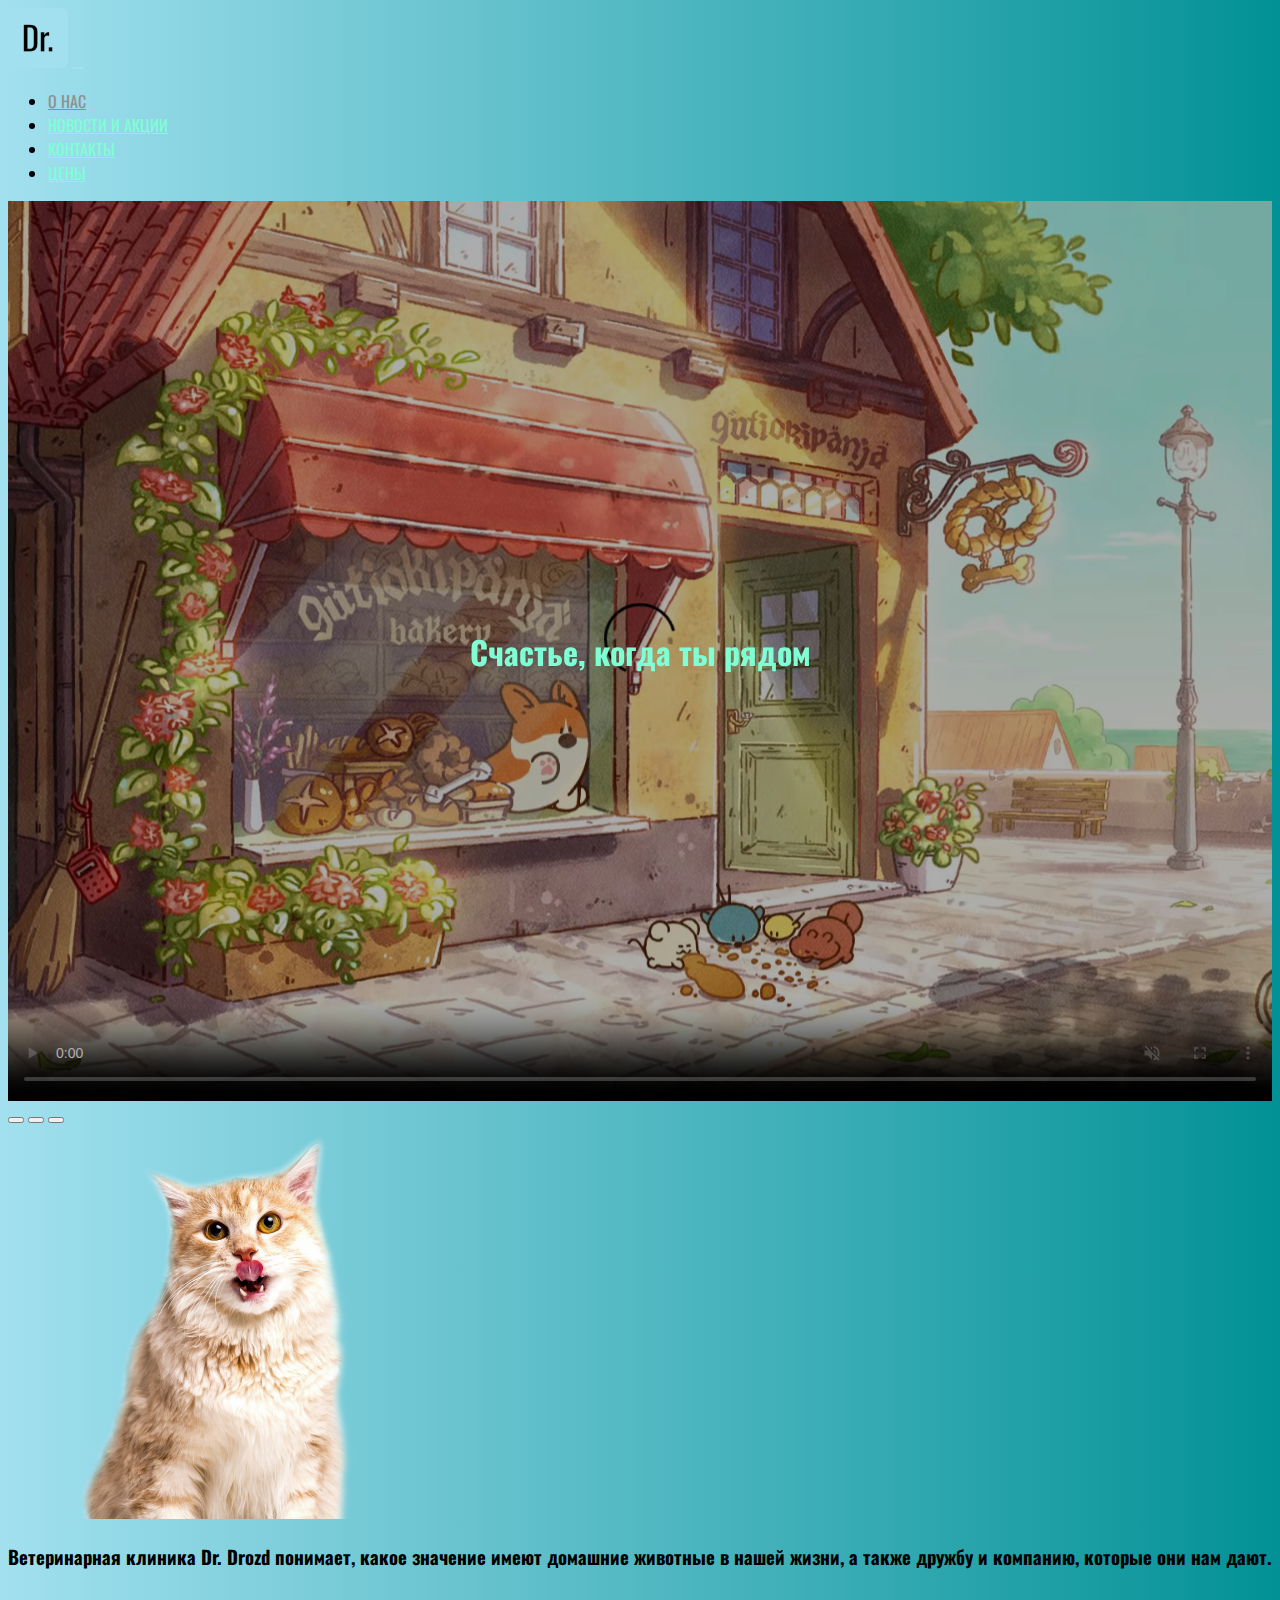
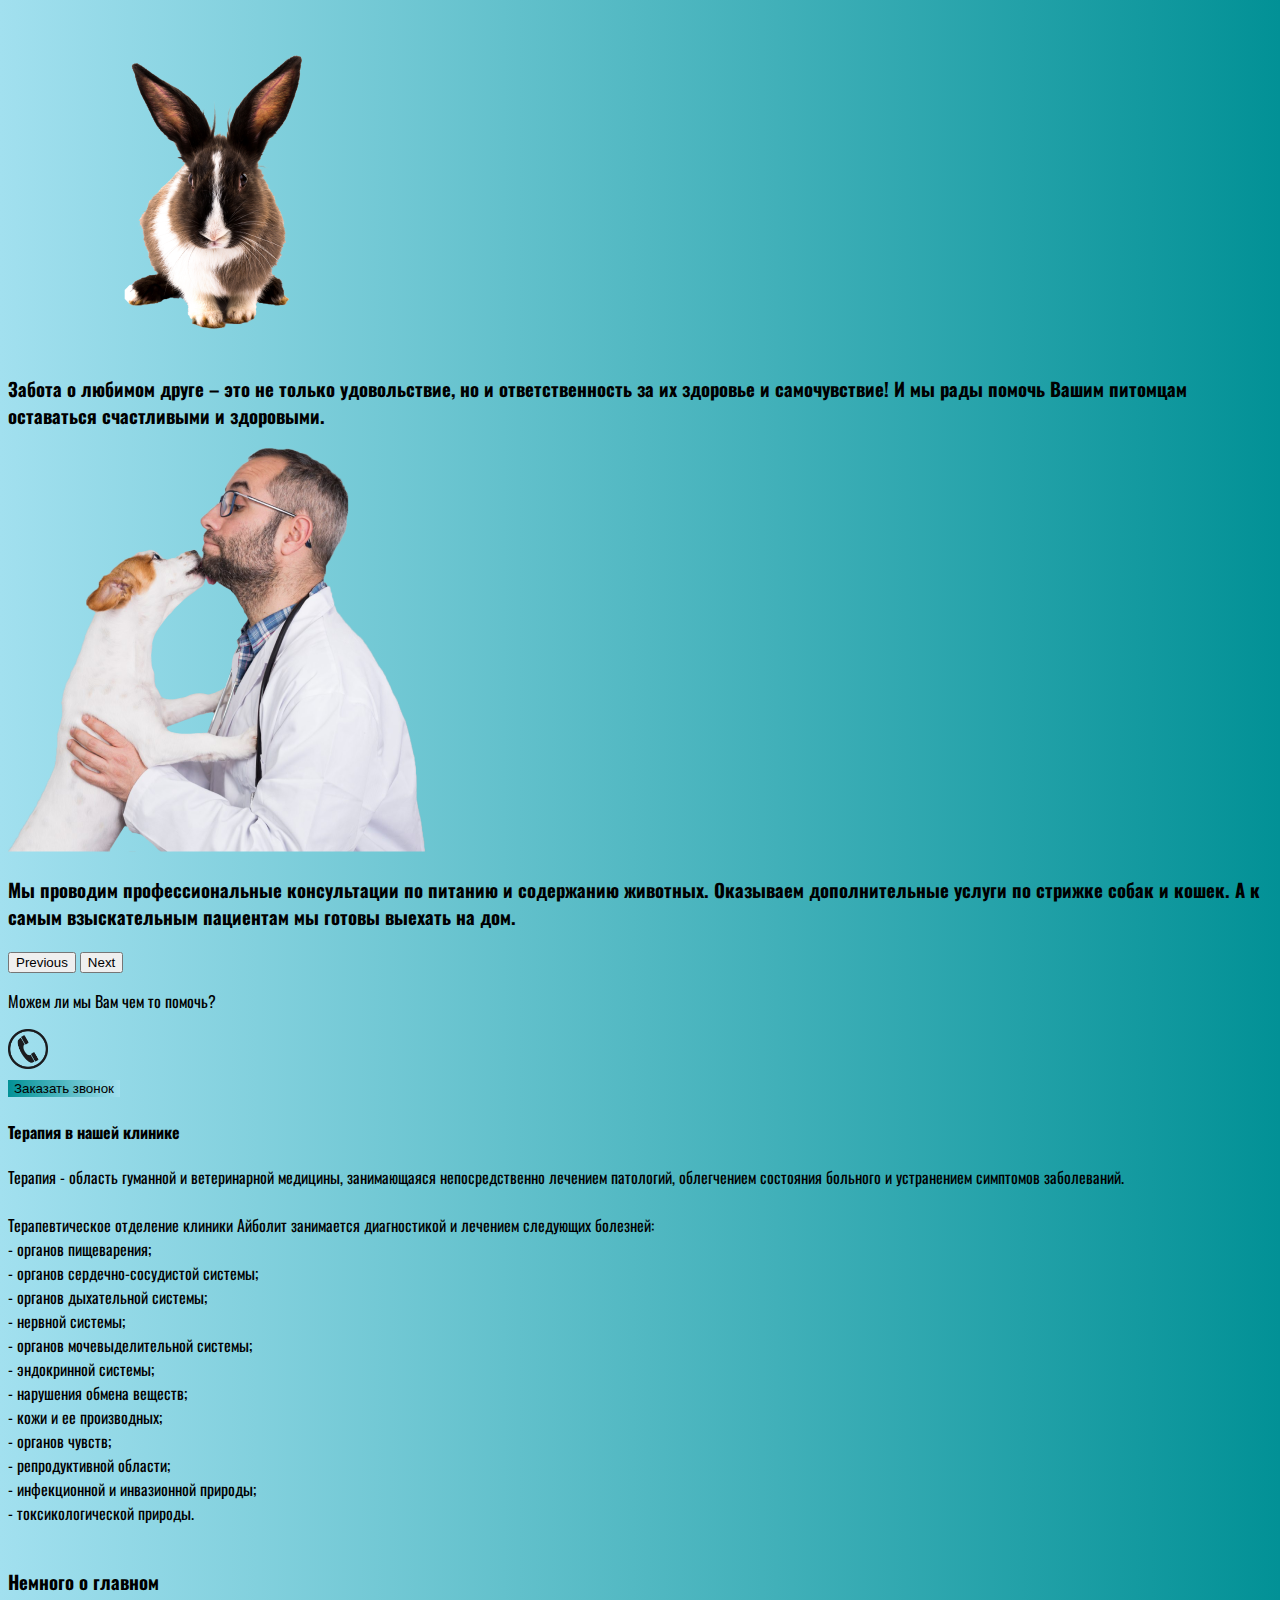
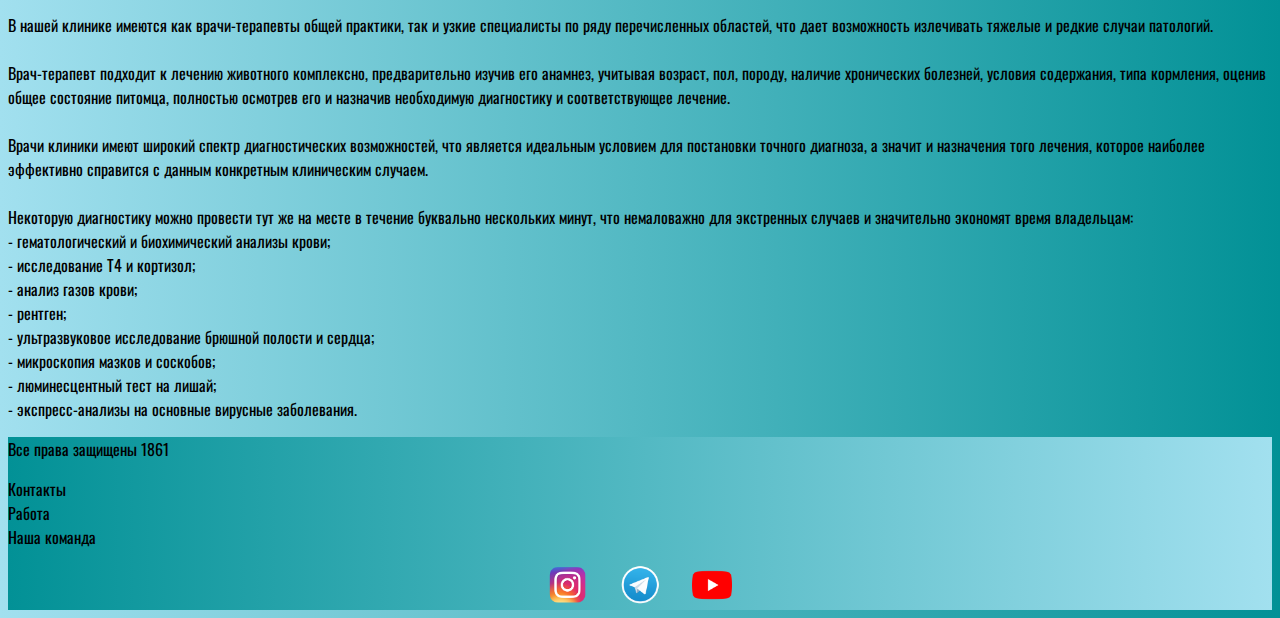
==== education/vetClinic/source/index.html @ c504ba4c "081120232132" ====
<!DOCTYPE html>
<html lang="en">

<head>
    <meta charset="UTF-8">
    <meta name="viewport" content="width=device-width, initial-scale=1.0">
    <link rel="apple-touch-icon" sizes="180x180" href="files/favicon_io/apple-touch-icon.png">
    <link rel="icon" type="image/png" sizes="32x32" href="files/favicon_io/apple-touch-icon.png">
    <link rel="icon" type="image/png" sizes="16x16" href="files/favicon_io/apple-touch-icon.png">
    <link rel="manifest" href="files/favicon_io/apple-touch-icon.png">
    <title>Dr. Drozd</title>
    <link href="https://cdn.jsdelivr.net/npm/bootstrap@5.2.3/dist/css/bootstrap.min.css" rel="stylesheet"
        integrity="sha384-rbsA2VBKQhggwzxH7pPCaAqO46MgnOM80zW1RWuH61DGLwZJEdK2Kadq2F9CUG65" crossorigin="anonymous">
    <link rel="stylesheet" href="styles/mycss.css">
    <link rel="stylesheet" href="styles/bgvideo.css">
</head>

<body>
    <header>
        <nav class="navbar navbar-expand-lg bg-dark">
            <div class="container-fluid">
                <a class="navbar-brand" href="index.html"><img src="images/android-chrome-192x192.png"
                        alt="Логотип"></a>
                <button class="navbar-toggler" type="button" data-bs-toggle="collapse" data-bs-target="#navbarNav"
                    aria-controls="navbarNav" aria-expanded="false" aria-label="Toggle navigation">
                    <span class="navbar-toggler-icon"></span>
                </button>
                <div class="collapse navbar-collapse" id="navbarNav">
                    <ul class="navbar-nav">
                        <li class="nav-item">
                            <a class="nav-link active" aria-current="page" href="index.html">О НАС</a>
                        </li>
                        <li class="nav-item">
                            <a class="nav-link" href="newsAndPromotions.html">НОВОСТИ И АКЦИИ</a>
                        </li>
                        <li class="nav-item">
                            <a class="nav-link" href="contacts.html">КОНТАКТЫ</a>
                        </li>
                        <li class="nav-item">
                            <a class="nav-link" href="pricing.html">ЦЕНЫ</a>
                        </li>
                    </ul>
                </div>
            </div>
        </nav>
    </header>

    <section>
        <div class="bgvideo">
            <video src="files/_Doggie Corgi_ by Studio Goindol (Relaxation_ASMR_Animation) - Preview.mp4"
                type="video/mp4" autoplay muted controls poster="images/EnOnhlSWEAEeYB3.jpg"></video>
            <div class="effect"></div>
            <div class="video-text">
                <h1>
                    Счастье, когда ты рядом
                </h1>
            </div>
        </div>
        <div class="container-fluid">
            <div class="row">
                <div class="col-lg-9 col-md-12">
                    <div class="row">

                        <div id="carouselExampleIndicators" class="carousel slide" data-bs-ride="true">
                            <div class="carousel-indicators">
                                <button type="button" data-bs-target="#carouselExampleIndicators" data-bs-slide-to="0"
                                    class="active" aria-current="true" aria-label="Slide 1"></button>
                                <button type="button" data-bs-target="#carouselExampleIndicators" data-bs-slide-to="1"
                                    aria-label="Slide 2"></button>
                                <button type="button" data-bs-target="#carouselExampleIndicators" data-bs-slide-to="2"
                                    aria-label="Slide 3"></button>
                            </div>
                            <div class="carousel-inner">
                                <div class="carousel-item active">
                                    <div class="d-block w-100">
                                        <div class="row">
                                            <div class="col-lg-6 col-md-6">
                                                <img src="images/cat.png" class="w-100" alt="cat">
                                            </div>
                                            <div class="col-lg-6 col-md-6 slide-text">
                                                <h3>
                                                    Ветеринарная клиника Dr. Drozd понимает, какое значение имеют
                                                    домашние животные в нашей жизни, а также дружбу и компанию, которые
                                                    они нам дают.
                                                </h3>
                                            </div>
                                        </div>
                                    </div>
                                </div>
                                <div class="carousel-item">
                                    <div class="d-block w-100">
                                        <div class="row">
                                            <div class="col-lg-6 col-md-6">
                                                <img src="images/rabbit.png" class="w-100" alt="dogAndCat">
                                            </div>
                                            <div class="col-lg-6 col-md-6 slide-text">
                                                <h3>
                                                    Забота о любимом друге – это не только удовольствие, но и
                                                    ответственность за их здоровье и самочувствие!
                                                    И мы рады помочь Вашим питомцам оставаться счастливыми и здоровыми.
                                                </h3>
                                            </div>
                                        </div>
                                    </div>
                                </div>
                                <div class="carousel-item">
                                    <div class="d-block w-100">
                                        <div class="row">
                                            <div class="col-lg-6 col-md-6">
                                                <img src="images/dogAndDoctor.png" class="w-100" alt="dogAndDoctor">
                                            </div>
                                            <div class="col-lg-6 col-md-6 slide-text">
                                                <h3>
                                                    Мы проводим профессиональные консультации по питанию и содержанию
                                                    животных. Оказываем дополнительные услуги по стрижке собак и кошек.
                                                    А к самым взыскательным пациентам мы готовы выехать на дом.
                                                </h3>
                                            </div>
                                        </div>
                                    </div>
                                </div>
                            </div>
                            <button class="carousel-control-prev" type="button"
                                data-bs-target="#carouselExampleIndicators" data-bs-slide="prev">
                                <span class="carousel-control-prev-icon" aria-hidden="true"></span>
                                <span class="visually-hidden">Previous</span>
                            </button>
                            <button class="carousel-control-next" type="button"
                                data-bs-target="#carouselExampleIndicators" data-bs-slide="next">
                                <span class="carousel-control-next-icon" aria-hidden="true"></span>
                                <span class="visually-hidden">Next</span>
                            </button>
                        </div>

                        <div class="col-lg-12 col-md-12 text-center mt-4">
                            <p>
                                Можем ли мы Вам чем то помочь?
                            </p>
                        </div>
                        <div class="col-lg-12 col-md-12 text-center">
                            <img class="call-anim" style="width: 40px;" src="images/phone.png" alt="phone">
                        </div>
                        <div class="col-lg-12 col-md-12 text-center">
                            <button type="button" class="btn btn-primary btn-lg my-4">Заказать звонок</button>
                        </div>
                    </div>
                </div>
                <div class="col-lg-3 col-md-12">
                    <div class="row px-2">
                        <div class="col-lg-12 sidebar my-4">
                            <h4>Терапия в нашей клинике</h4>
                            <p>Терапия - область гуманной и ветеринарной медицины, занимающаяся непосредственно лечением
                                патологий, облегчением состояния больного и устранением симптомов заболеваний.<br><br>
                                Терапевтическое отделение клиники Айболит занимается диагностикой и лечением следующих
                                болезней:<br>
                                - органов пищеварения;<br>
                                - органов сердечно-сосудистой системы;<br>
                                - органов дыхательной системы;<br>
                                - нервной системы;<br>
                                - органов мочевыделительной системы;<br>
                                - эндокринной системы;<br>
                                - нарушения обмена веществ;<br>
                                - кожи и ее производных;<br>
                                - органов чувств;<br>
                                - репродуктивной области;<br>
                                - инфекционной и инвазионной природы;<br>
                                - токсикологической природы. <br><br>

                            <h3>Немного о главном</h3>
                            В нашей клинике имеются как врачи-терапевты общей практики, так и узкие специалисты по
                            ряду перечисленных областей, что дает возможность излечивать тяжелые и редкие случаи
                            патологий. <br><br>

                            Врач-терапевт подходит к лечению животного комплексно, предварительно изучив его
                            анамнез, учитывая возраст, пол, породу, наличие хронических болезней, условия
                            содержания, типа кормления, оценив общее состояние питомца, полностью осмотрев его и
                            назначив необходимую диагностику и соответствующее лечение.<br><br>

                            Врачи клиники имеют широкий спектр диагностических возможностей, что является идеальным
                            условием для постановки точного диагноза, а значит и назначения того лечения, которое
                            наиболее эффективно справится с данным конкретным клиническим случаем.<br><br>

                            Некоторую диагностику можно провести тут же на месте в течение буквально нескольких
                            минут, что немаловажно для экстренных случаев и значительно экономят время владельцам:<br>
                            - гематологический и биохимический анализы крови;<br>
                            - исследование Т4 и кортизол;<br>
                            - анализ газов крови;<br>
                            - рентген;<br>
                            - ультразвуковое исследование брюшной полости и сердца;<br>
                            - микроскопия мазков и соскобов;<br>
                            - люминесцентный тест на лишай;<br>
                            - экспресс-анализы на основные вирусные заболевания.
                            </p>
                        </div>
                    </div>
                </div>
            </div>
        </div>

    </section>

    <footer class="mt-4">
        <div class="conteiner-fluid">
            <div class="row m-0">
                <div class="col-lg-4 col-md-12 footer-text text-center mt-2">
                    <a href="#">
                        <p>Все права защищены 1861</p>
                    </a>
                </div>
                <div class="col-lg-4 col-md-12 footer-text text-center mt-2">
                    <p><a href="#">Контакты</a><br><a href="#">Работа</a><br><a href="#">Наша команда</a></p>
                </div>
                <div class="col-lg-4 col-md-12 media-links mb-2">
                    <a href="#"><img style="width: 40px; margin-inline: 1em;" src="images/instagram.png"
                            alt="instagram"></a>
                    <a href="#"><img style="width: 40px; margin-inline: 1em;" src="images/telegram.png"
                            alt="telegram-icon-logo"></a>
                    <a href="#"><img style="width: 40px; margin-inline: 1em;" src="images/youtube.png"
                            alt="youtube-logo-icon"></a>
                </div>
            </div>
        </div>
    </footer>

    <script src="https://cdn.jsdelivr.net/npm/bootstrap@5.2.3/dist/js/bootstrap.bundle.min.js"
        integrity="sha384-kenU1KFdBIe4zVF0s0G1M5b4hcpxyD9F7jL+jjXkk+Q2h455rYXK/7HAuoJl+0I4"
        crossorigin="anonymous"></script>
</body>

</html>
---- education/vetClinic/source/styles/mycss.css ----
@import url('https://fonts.googleapis.com/css?family=Oswald&display=swap');

body {
    font-family: Oswald, serif;
    background: linear-gradient(90deg, #a2e0ef 0%, #029196 100%);
}

.nav-link {
    color: aquamarine;
}

.navbar-nav .nav-link.active {
    color: rgb(142, 143, 142);
}

.navbar-brand img {
    width: 60px;
}

.navbar-toggler {
    background-color: #a2e0ef;
    border: none;
}

.sidebar {
    color: black;
}

.card {
    background: linear-gradient(270deg, #a2e0ef 0%, #029196 100%);
}

.card a {
    text-decoration: none;
    color: black;
}

.slide-text,
.footer-text {
    color: black;
    margin: auto auto;
}

footer,
.btn-primary {
    background: linear-gradient(270deg, #a2e0ef 0%, #029196 100%);
    border: none;
    color: black;
}

footer a {
    text-decoration: none;
    color: black;
}

.media-links {
    display: flex;
    justify-content: center;
    align-items: center;
}

.call-anim {
    animation: myAnim 2s ease 0s infinite normal forwards;
}

@keyframes myAnim {

    0%,
    100% {
        transform: translateX(0%);
        transform-origin: 50% 50%;
    }

    15% {
        transform: translateX(-30px) rotate(-6deg);
    }

    30% {
        transform: translateX(15px) rotate(6deg);
    }

    45% {
        transform: translateX(-15px) rotate(-3.6deg);
    }

    60% {
        transform: translateX(9px) rotate(2.4deg);
    }

    75% {
        transform: translateX(-6px) rotate(-1.2deg);
    }
}

@media (max-width: 1024px) {
    .carousel-indicators {
        display: none;
    }
}
---- education/vetClinic/source/styles/bgvideo.css ----
.bgvideo {
    height: 100vh;
    width: 100%;
    position: relative;
    display: flex;
    justify-content: center;
    align-items: center;
}

.bgvideo video {
    height: 100vh;
    width: 100%;
    position: absolute;
    top: 0;
    left: 0;
    object-fit: cover;
    z-index: 1;
}

.effect {
    height: 100vh;
    width: 100%;
    position: absolute;
    top: 0;
    left: 0;
    object-fit: cover;
    z-index: 2;
    background-color: rgb(0, 0, 0, 0.322);
}

.video-text {
    color: aquamarine;
    z-index: 2;
}
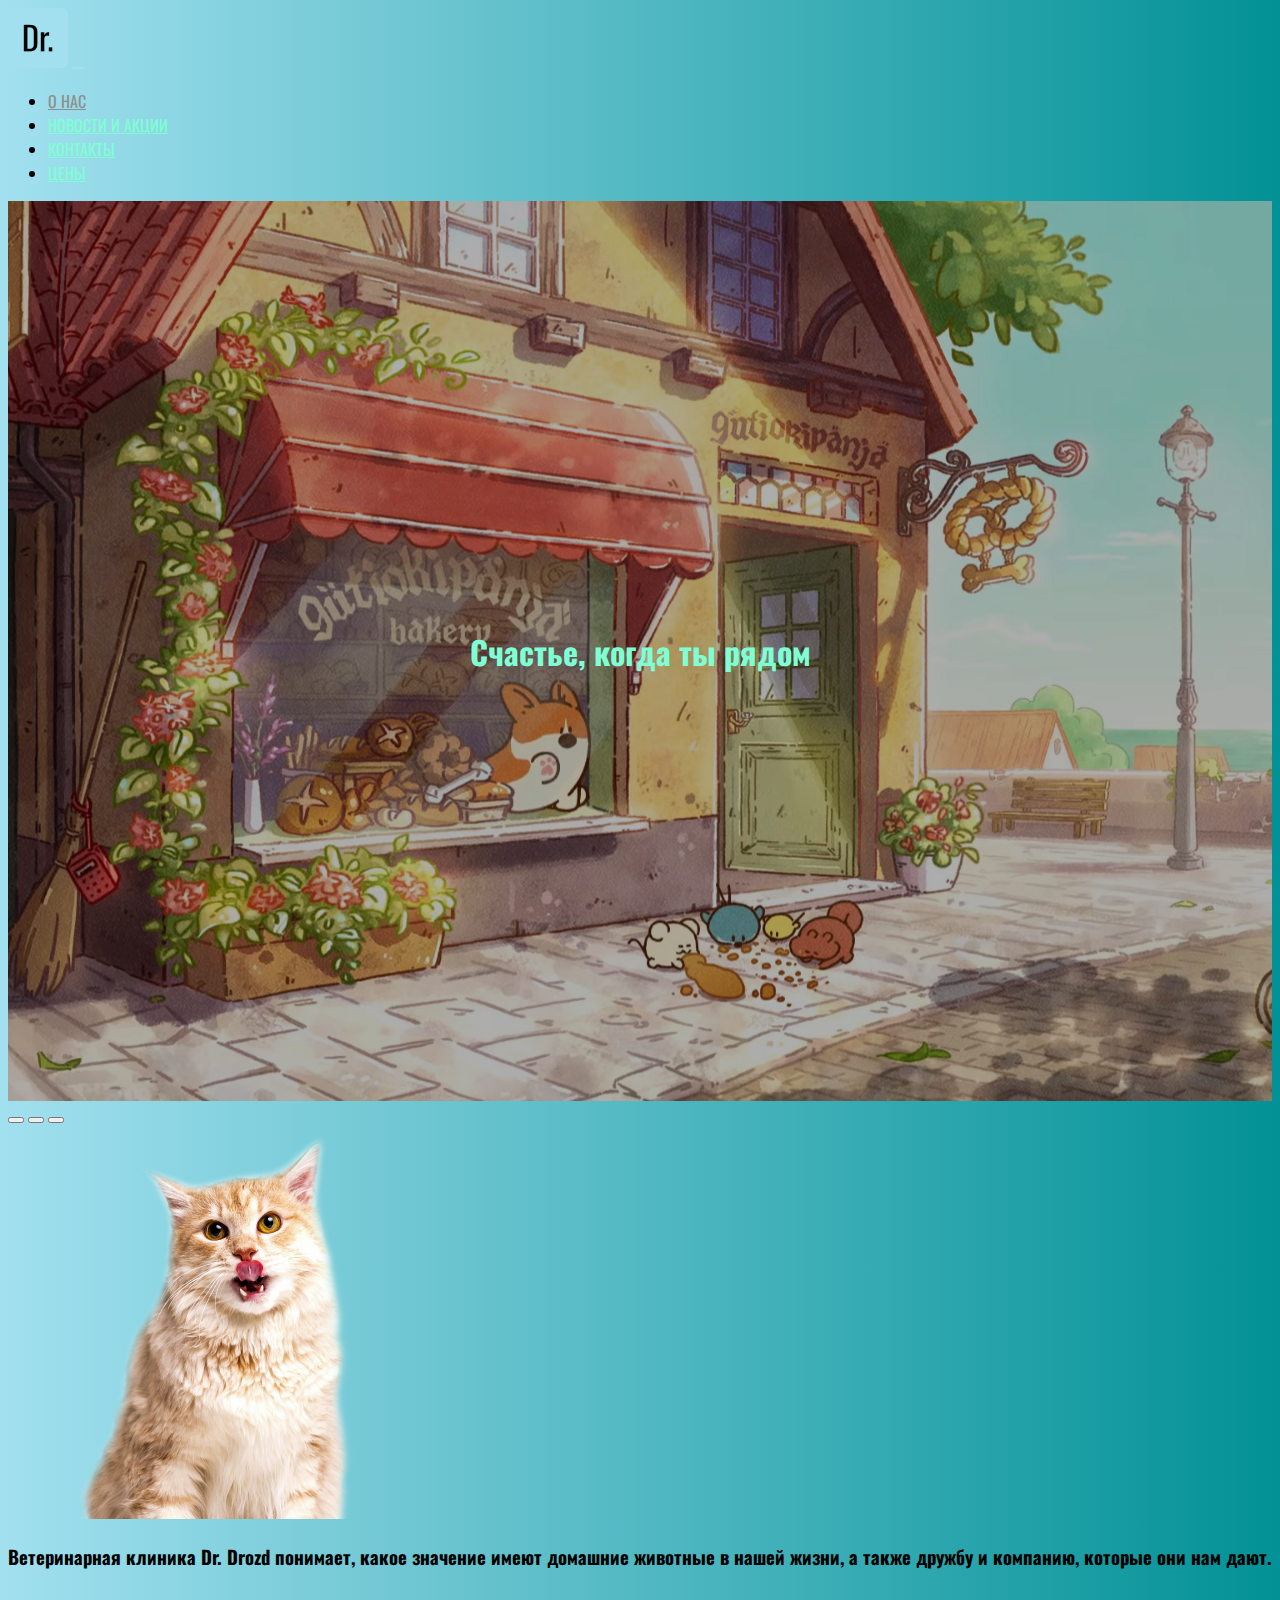
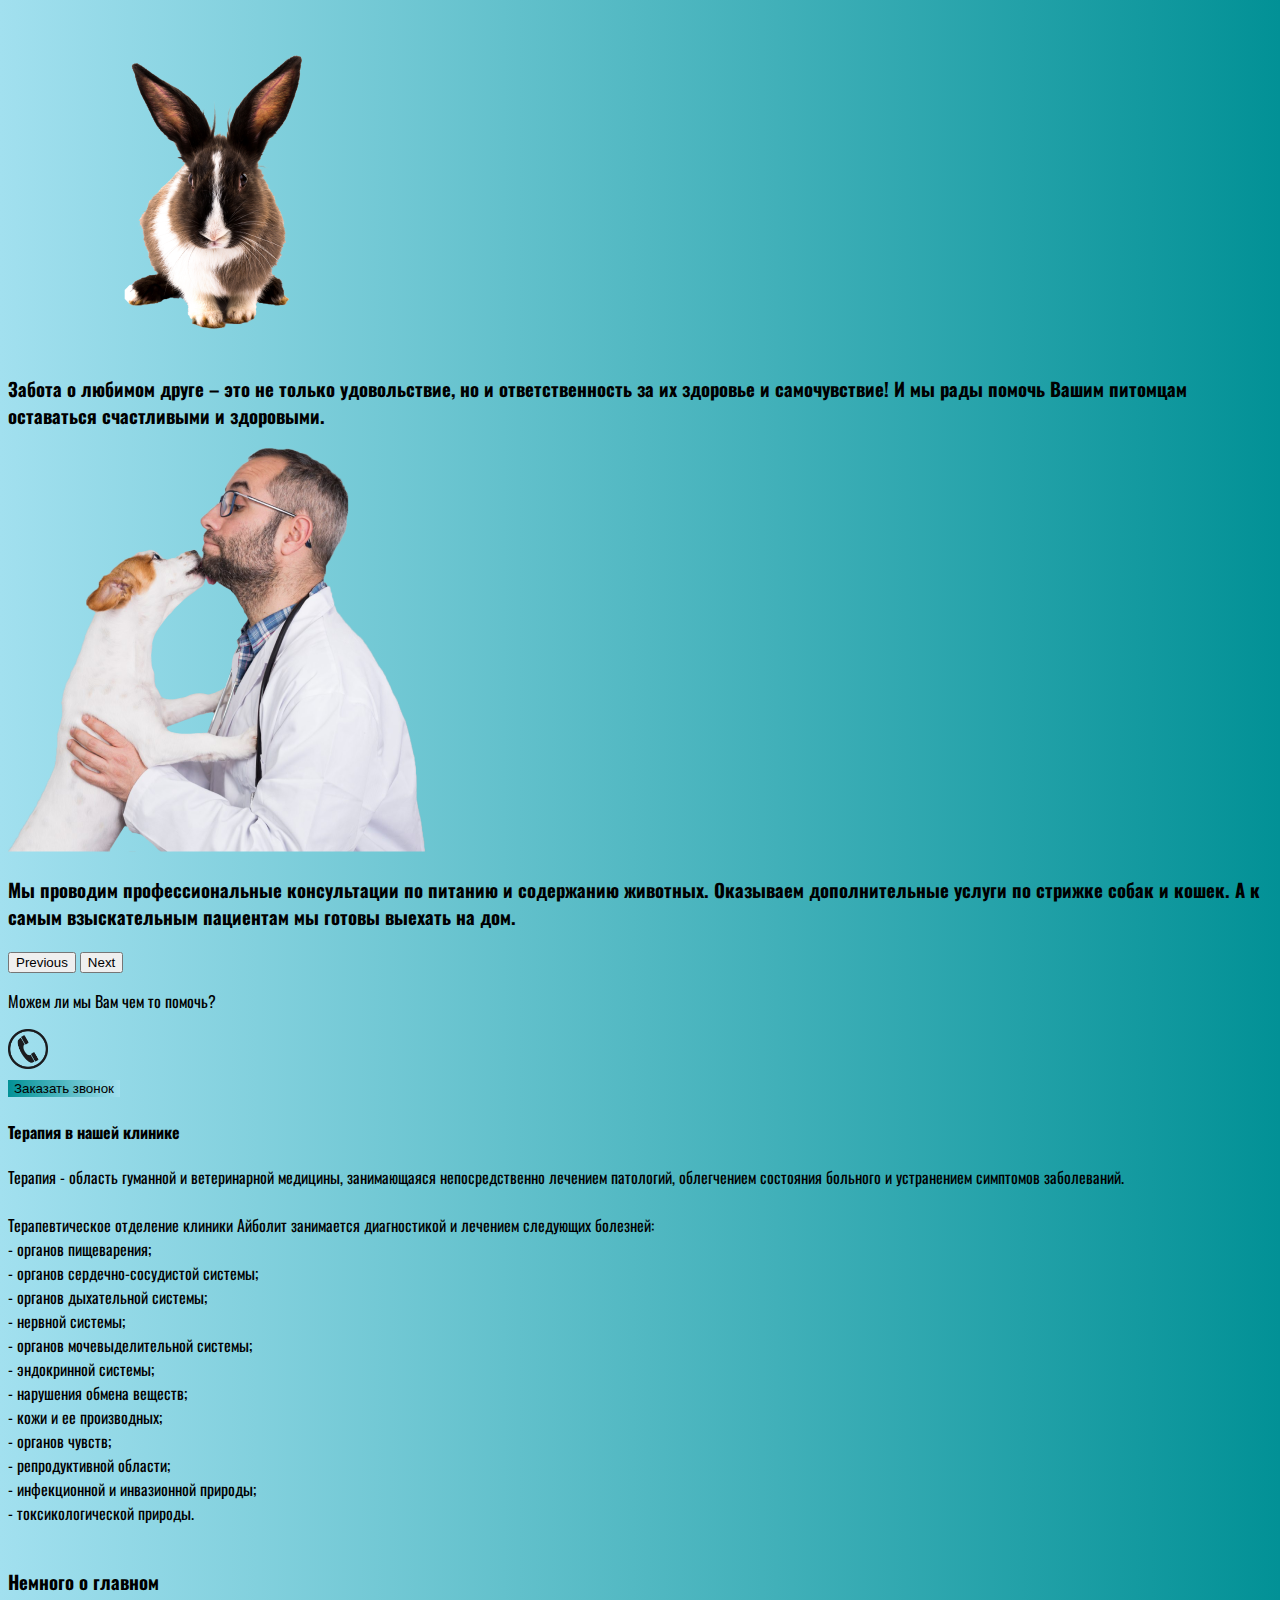
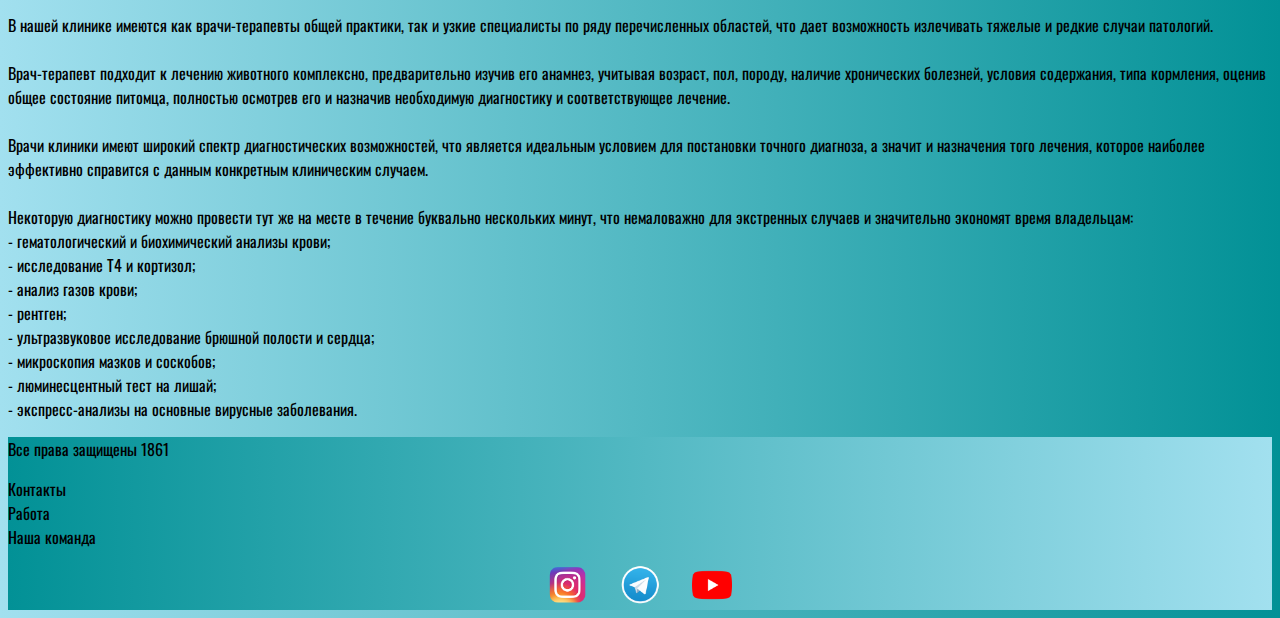
==== commit 0358f834: "2203" ====
--- a/education/vetClinic/source/index.html
+++ b/education/vetClinic/source/index.html
@@ -47,8 +47,9 @@
 
     <section>
         <div class="bgvideo">
-            <video src="files/_Doggie Corgi_ by Studio Goindol (Relaxation_ASMR_Animation) - Preview.mp4"
-                type="video/mp4" autoplay muted controls poster="images/EnOnhlSWEAEeYB3.jpg"></video>
+            <video type="video/mp4" autoplay loop muted poster="images/EnOnhlSWEAEeYB3.jpg">
+                <source src="files/_Doggie Corgi_ by Studio Goindol (Relaxation_ASMR_Animation) - Preview.mp4">
+            </video>
             <div class="effect"></div>
             <div class="video-text">
                 <h1>
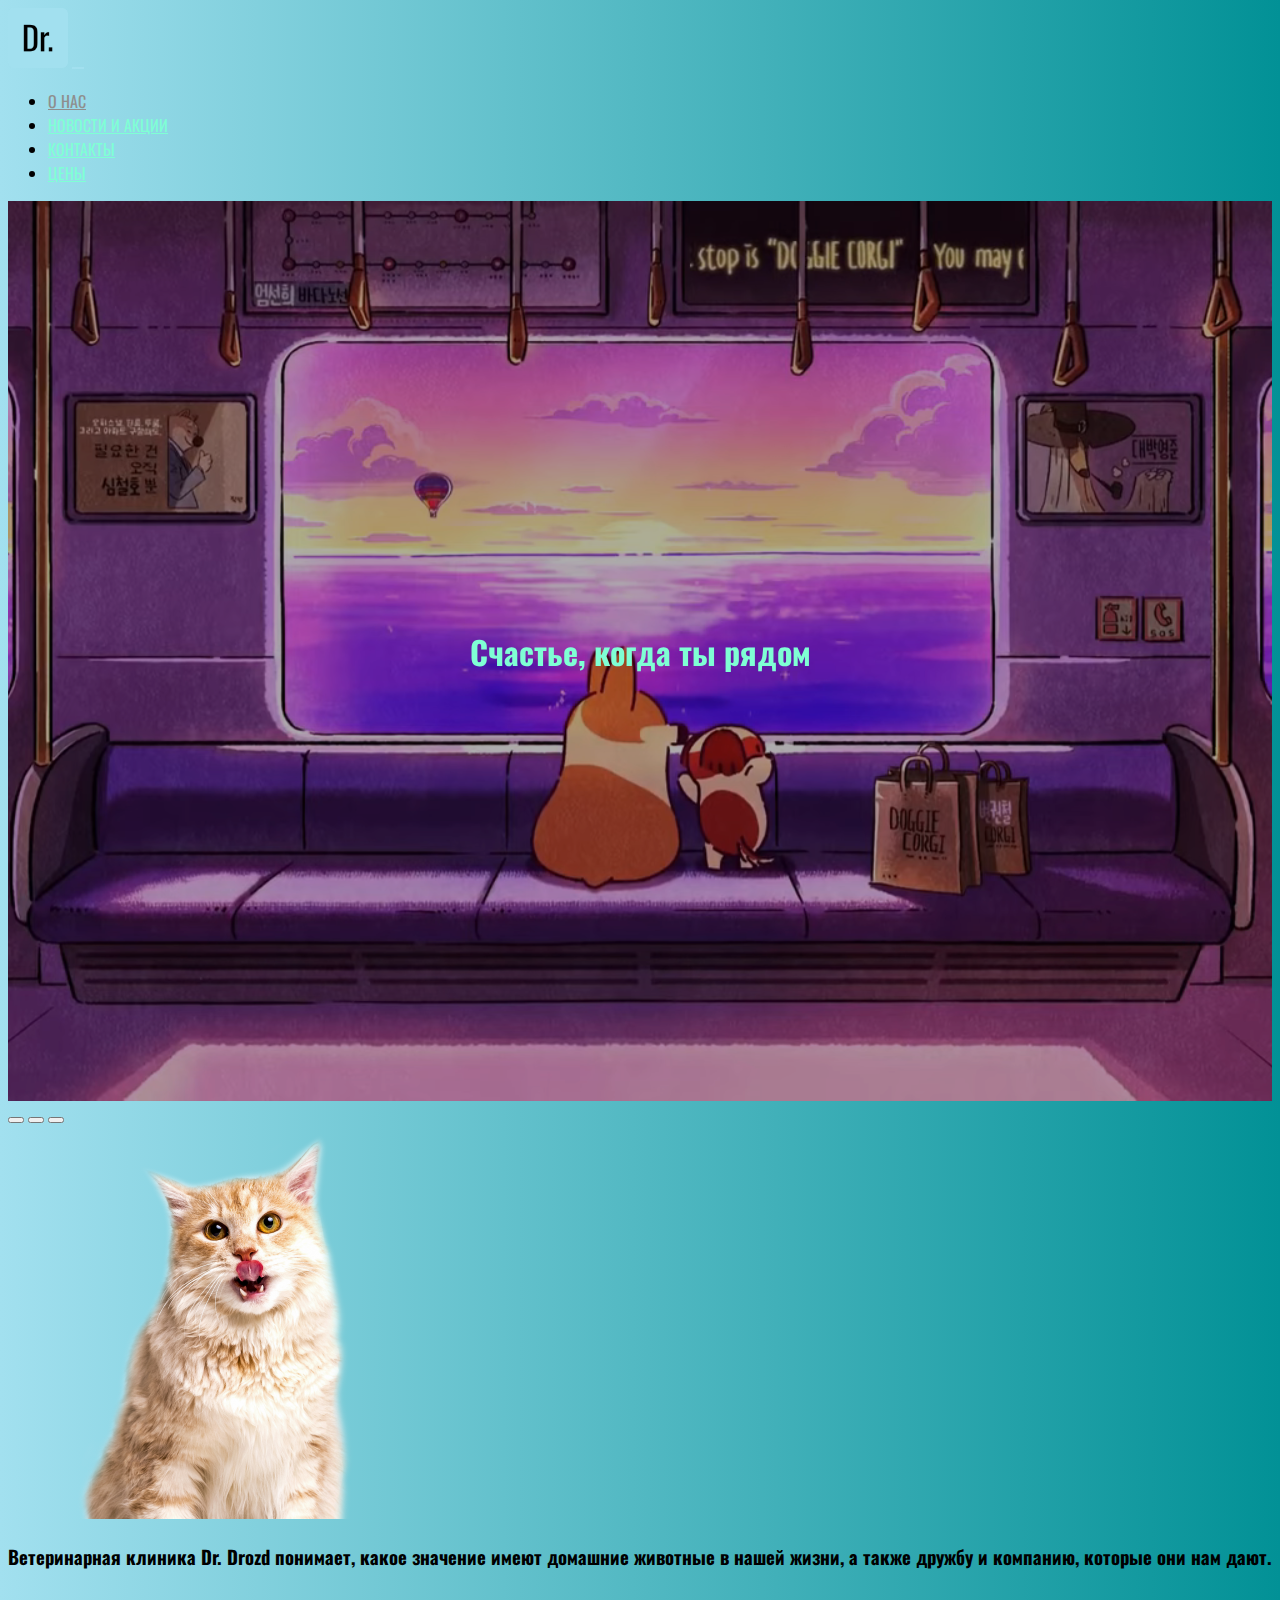
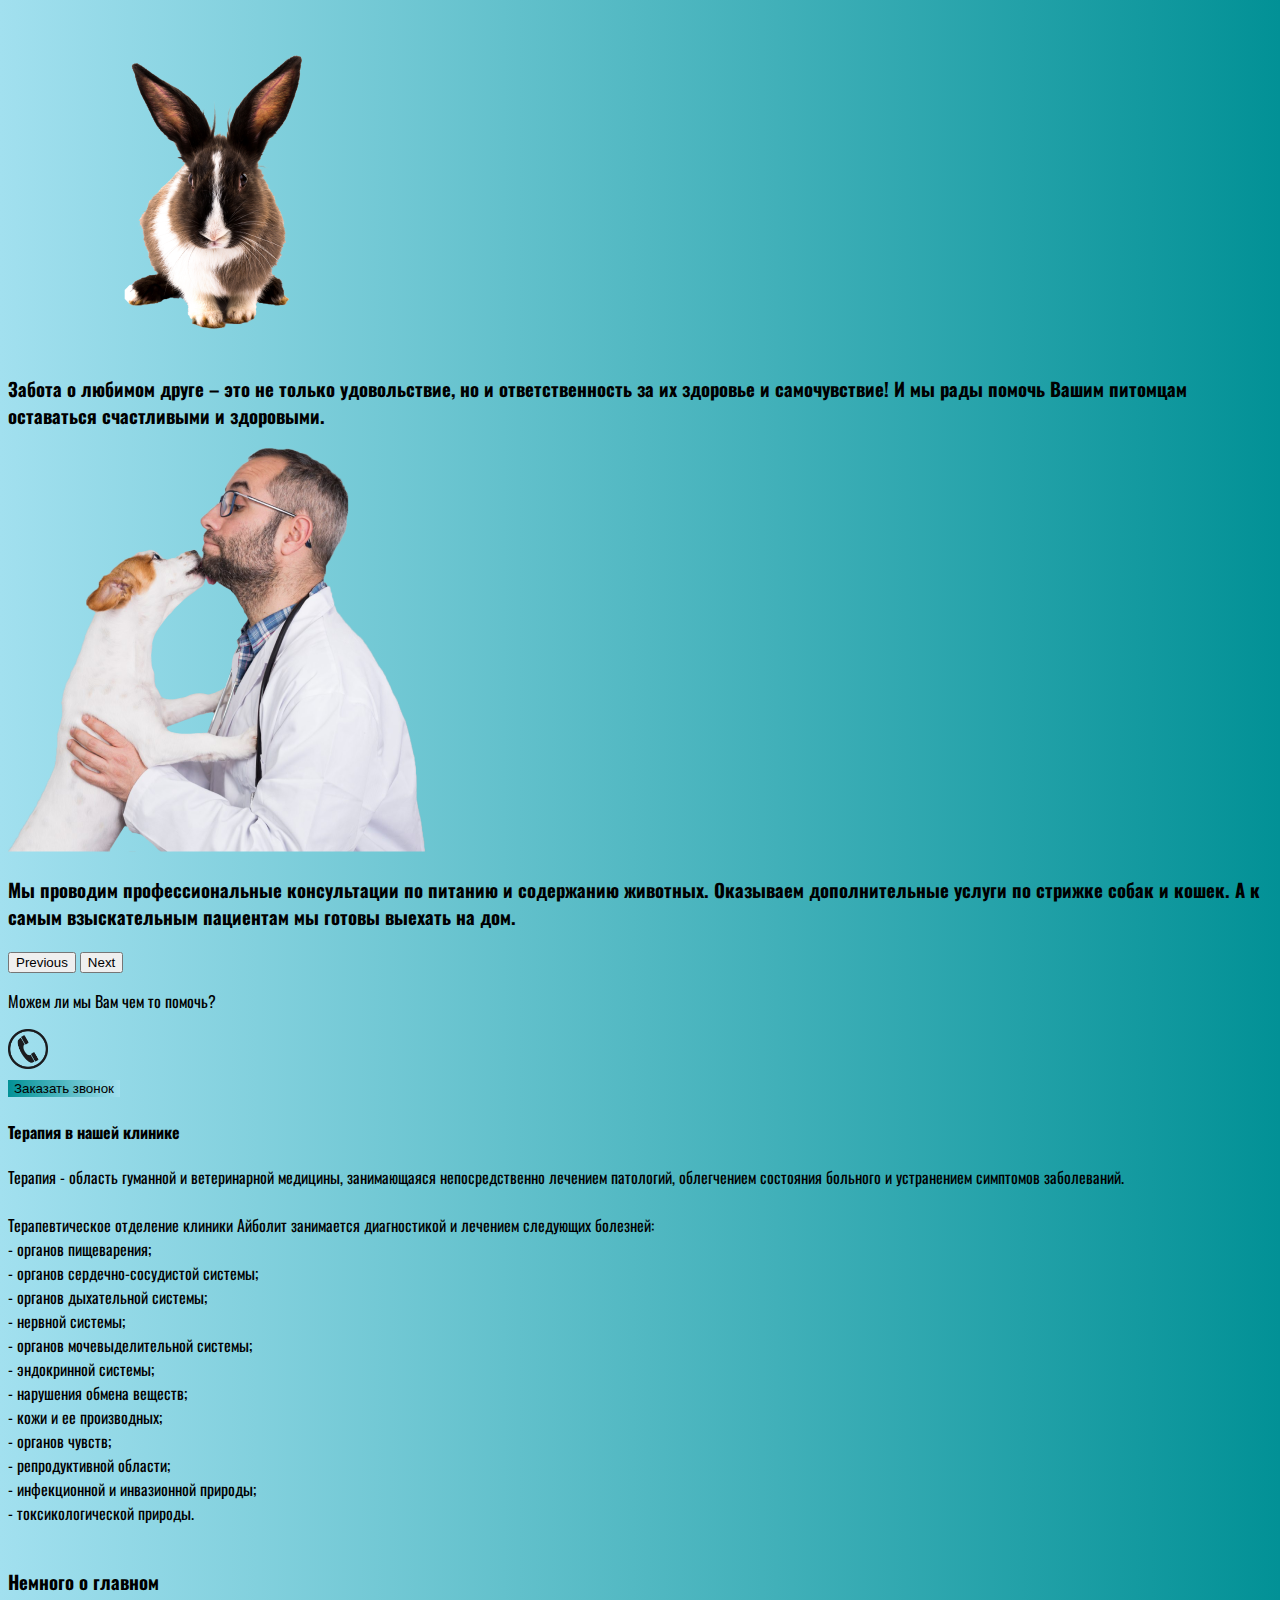
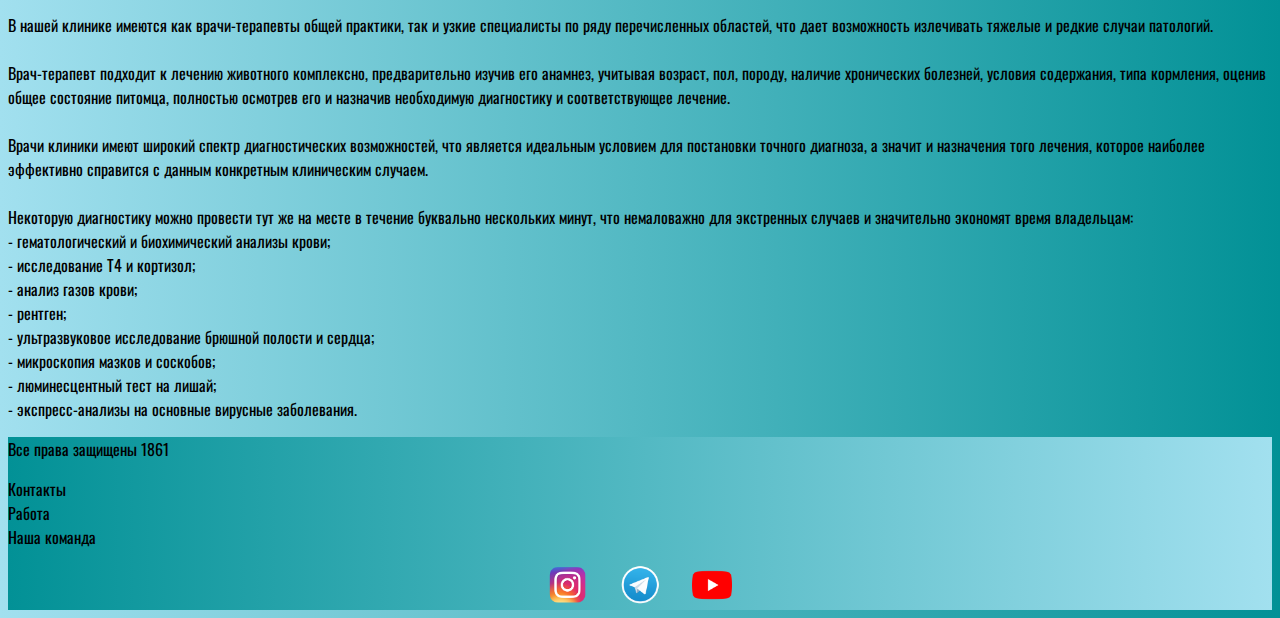
==== commit 16320526: "2229" ====
--- a/education/vetClinic/source/index.html
+++ b/education/vetClinic/source/index.html
@@ -47,8 +47,9 @@
 
     <section>
         <div class="bgvideo">
-            <video type="video/mp4" autoplay loop muted poster="images/EnOnhlSWEAEeYB3.jpg">
-                <source src="files/_Doggie Corgi_ by Studio Goindol (Relaxation_ASMR_Animation) - Preview.mp4">
+            <video autoplay loop muted poster="images/EnOnhlSWEAEeYB3.jpg">
+                <source src="files/_Doggie Corgi_ by Studio Goindol (Relaxation_ASMR_Animation) - Preview.mp4" type='video/mp4; codecs="avc1.42E01E, mp4a.40.2"'>
+                <source src="files/videoplayback.webm" type='video/webm; codecs="vp8, vorbis"'>
             </video>
             <div class="effect"></div>
             <div class="video-text">
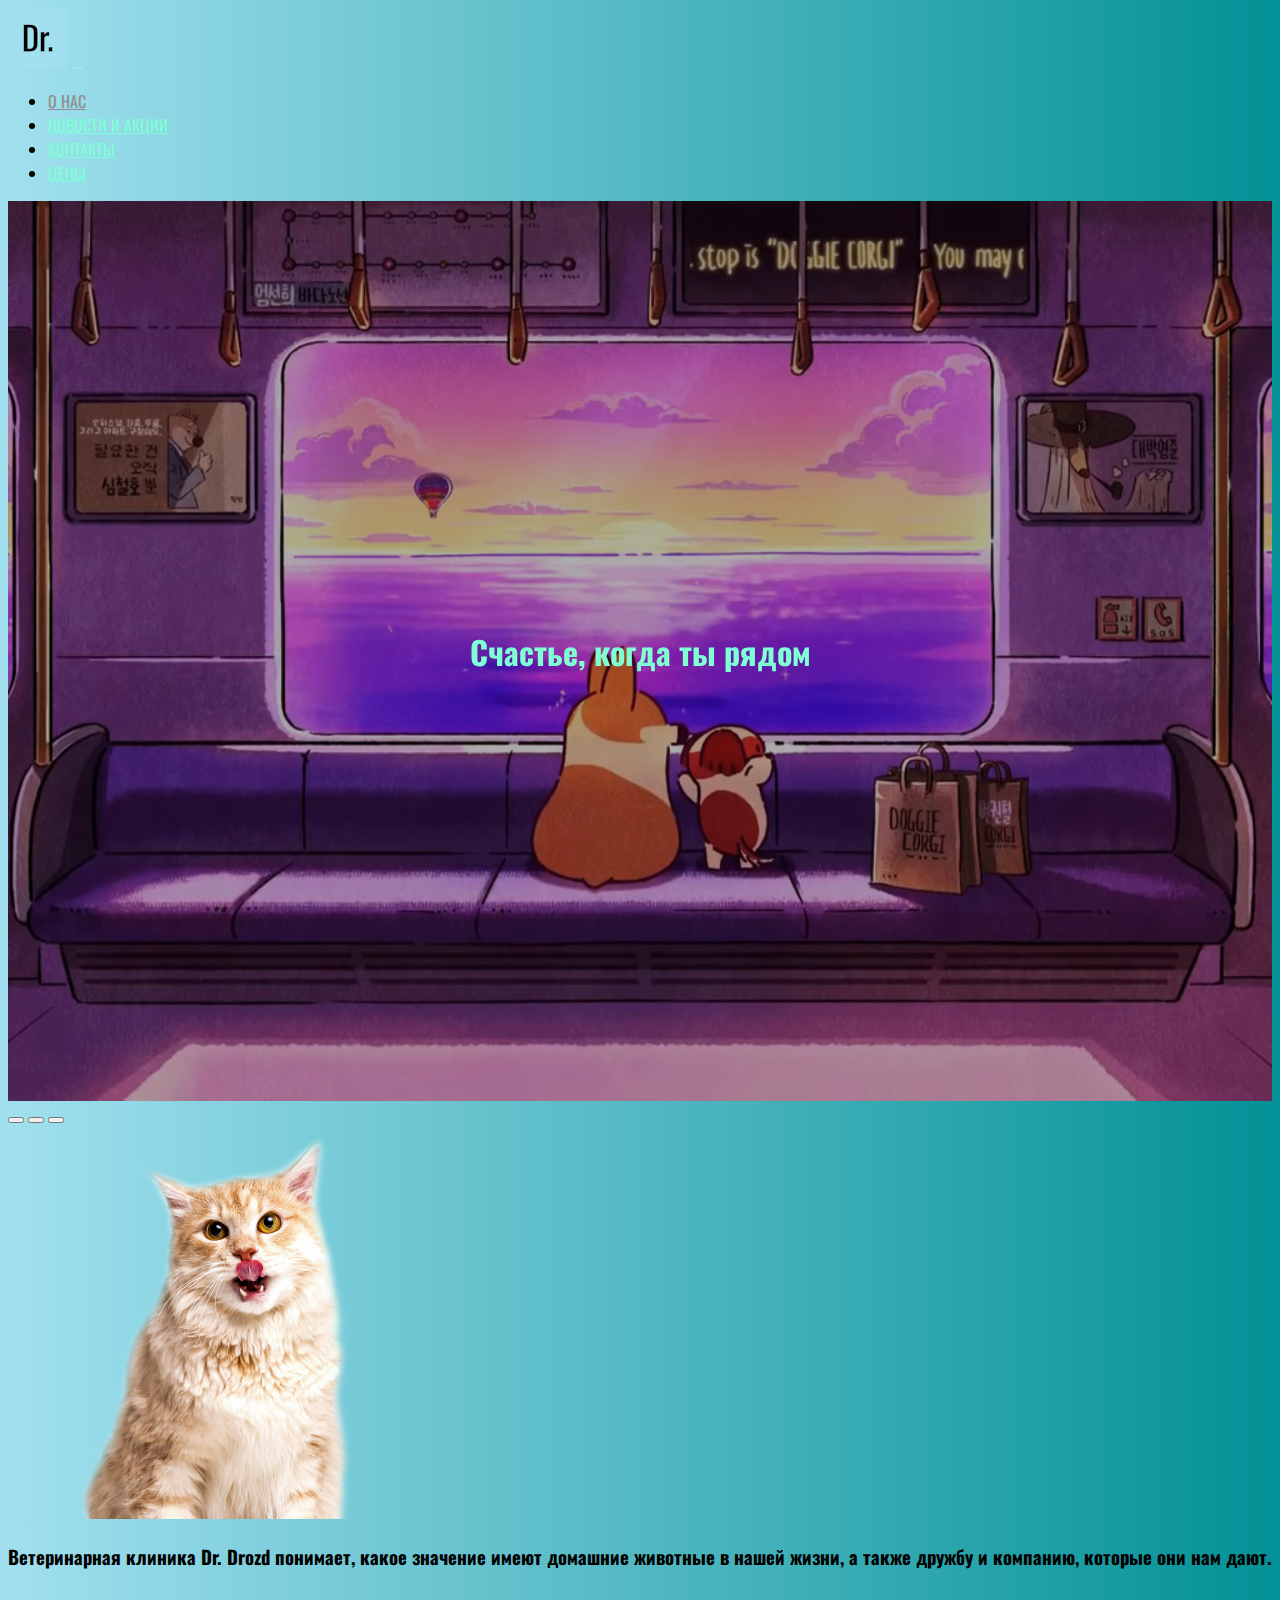
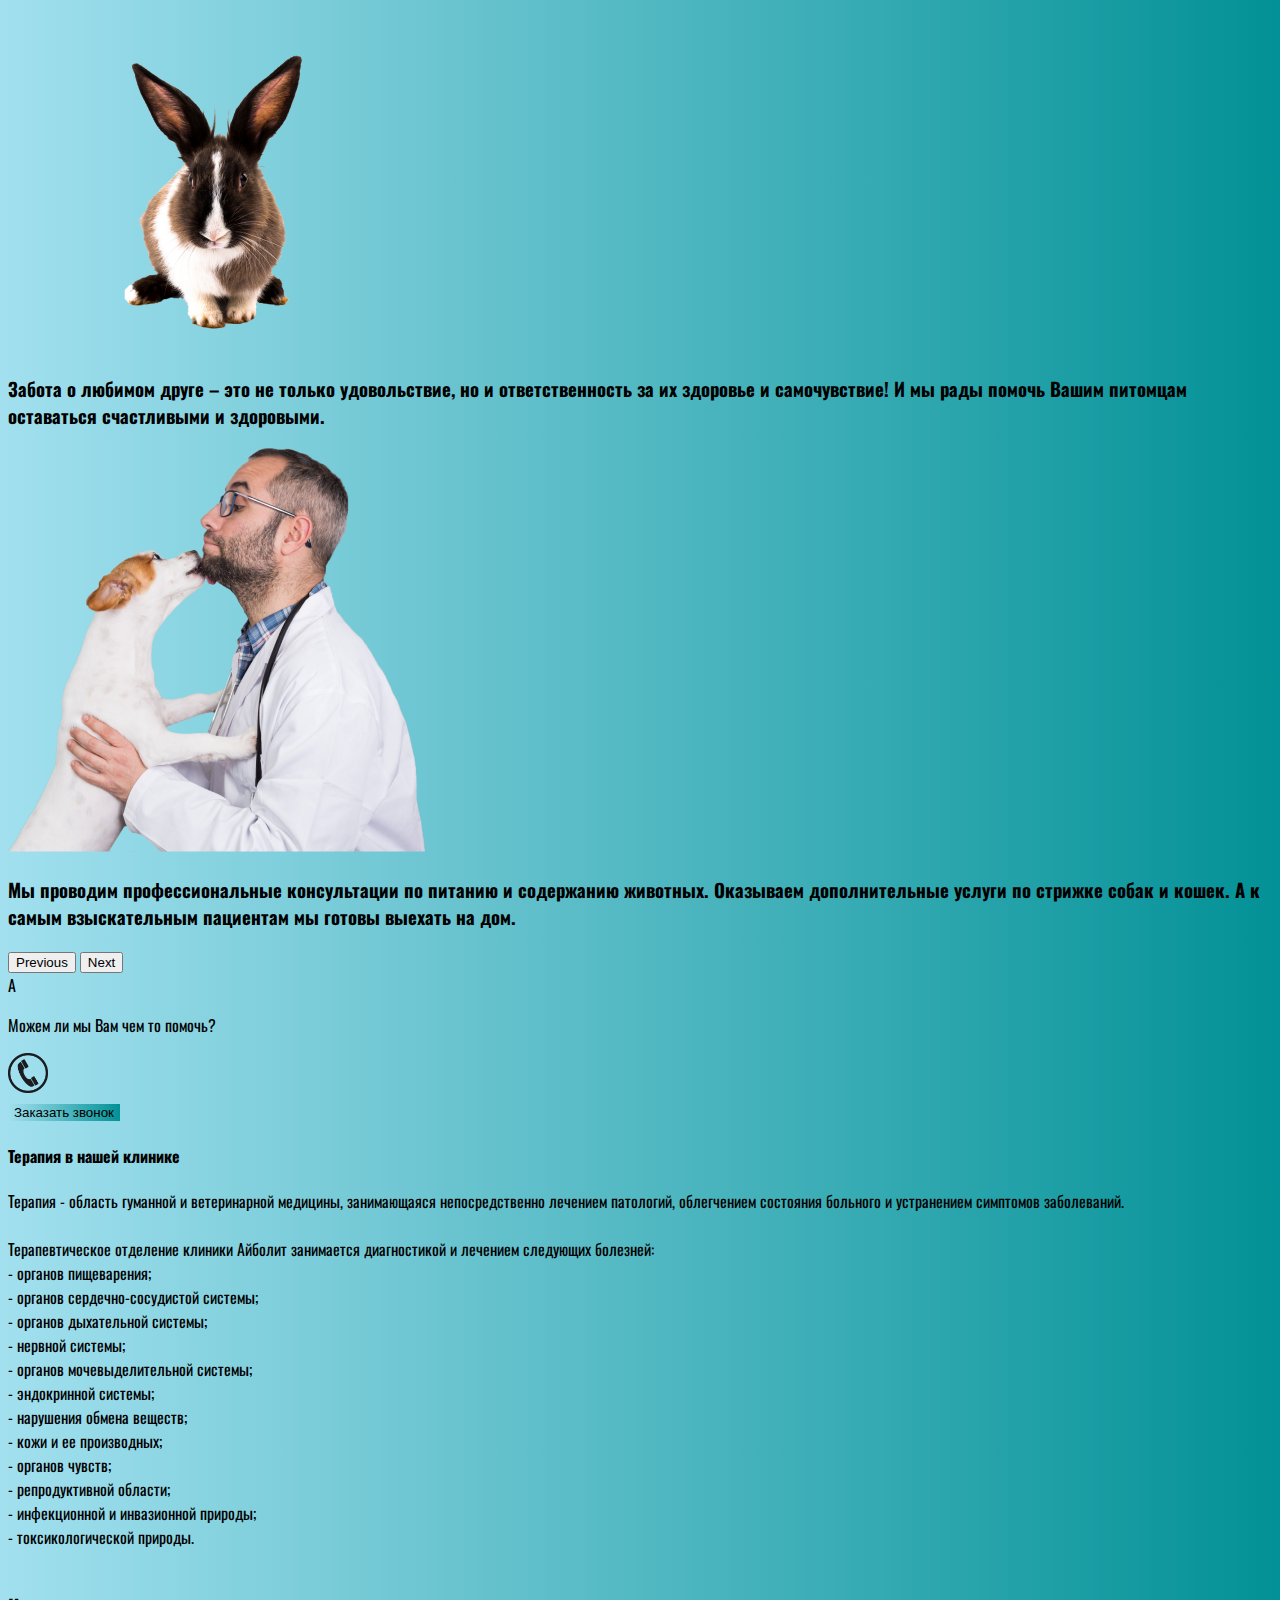
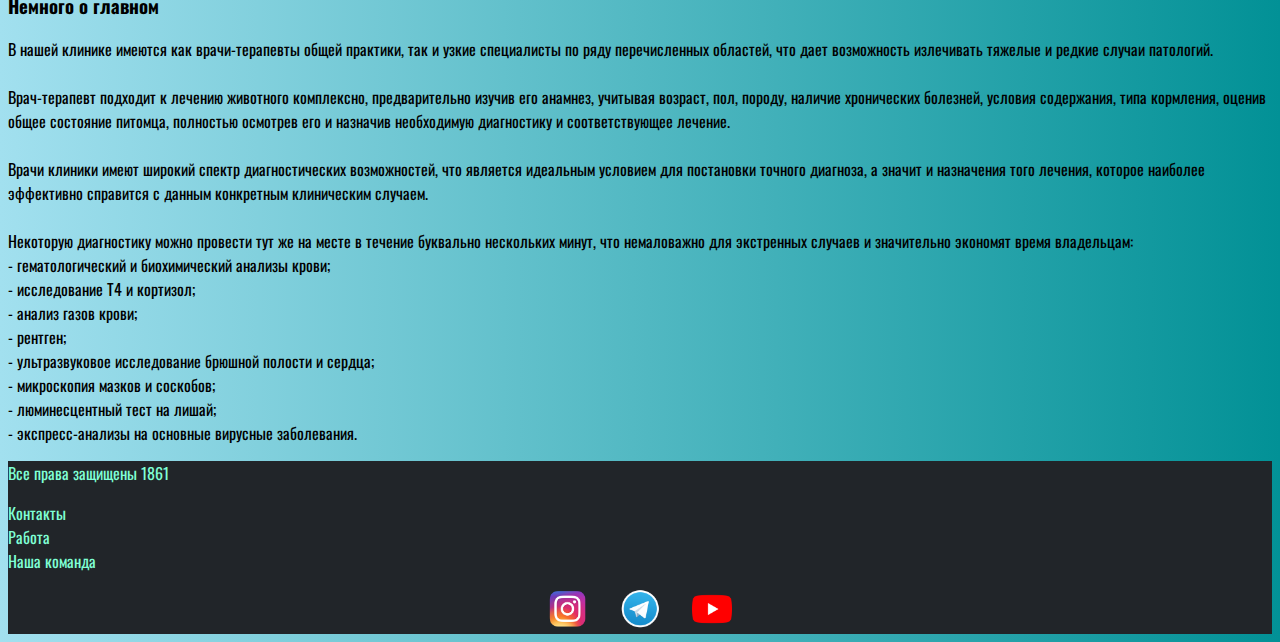
==== commit bdac019e: "2350" ====
--- a/education/vetClinic/source/index.html
+++ b/education/vetClinic/source/index.html
@@ -134,6 +134,10 @@
                             </button>
                         </div>
 
+                        <div class="col-lg-12 col-md-12">
+                            А
+                        </div>
+                        
                         <div class="col-lg-12 col-md-12 text-center mt-4">
                             <p>
                                 Можем ли мы Вам чем то помочь?
@@ -205,9 +209,7 @@
         <div class="conteiner-fluid">
             <div class="row m-0">
                 <div class="col-lg-4 col-md-12 footer-text text-center mt-2">
-                    <a href="#">
-                        <p>Все права защищены 1861</p>
-                    </a>
+                        <p><a href="#">Все права защищены 1861</a></p>
                 </div>
                 <div class="col-lg-4 col-md-12 footer-text text-center mt-2">
                     <p><a href="#">Контакты</a><br><a href="#">Работа</a><br><a href="#">Наша команда</a></p>
--- a/education/vetClinic/source/styles/mycss.css
+++ b/education/vetClinic/source/styles/mycss.css
@@ -27,7 +27,8 @@
 }
 
 .card {
-    background: linear-gradient(270deg, #a2e0ef 0%, #029196 100%);
+    background: linear-gradient(90deg, #a2e0ef 0%, #029196 100%);
+    border: none;
 }
 
 .card a {
@@ -43,14 +44,22 @@
 
 footer,
 .btn-primary {
-    background: linear-gradient(270deg, #a2e0ef 0%, #029196 100%);
+    background: linear-gradient(90deg, #a2e0ef 0%, #029196 100%);
     border: none;
     color: black;
 }
 
+footer {
+    background:#212529;
+}
+
 footer a {
     text-decoration: none;
-    color: black;
+    color: aquamarine;
+}
+
+footer a:hover {
+    color: rgb(142, 143, 142);
 }
 
 .media-links {
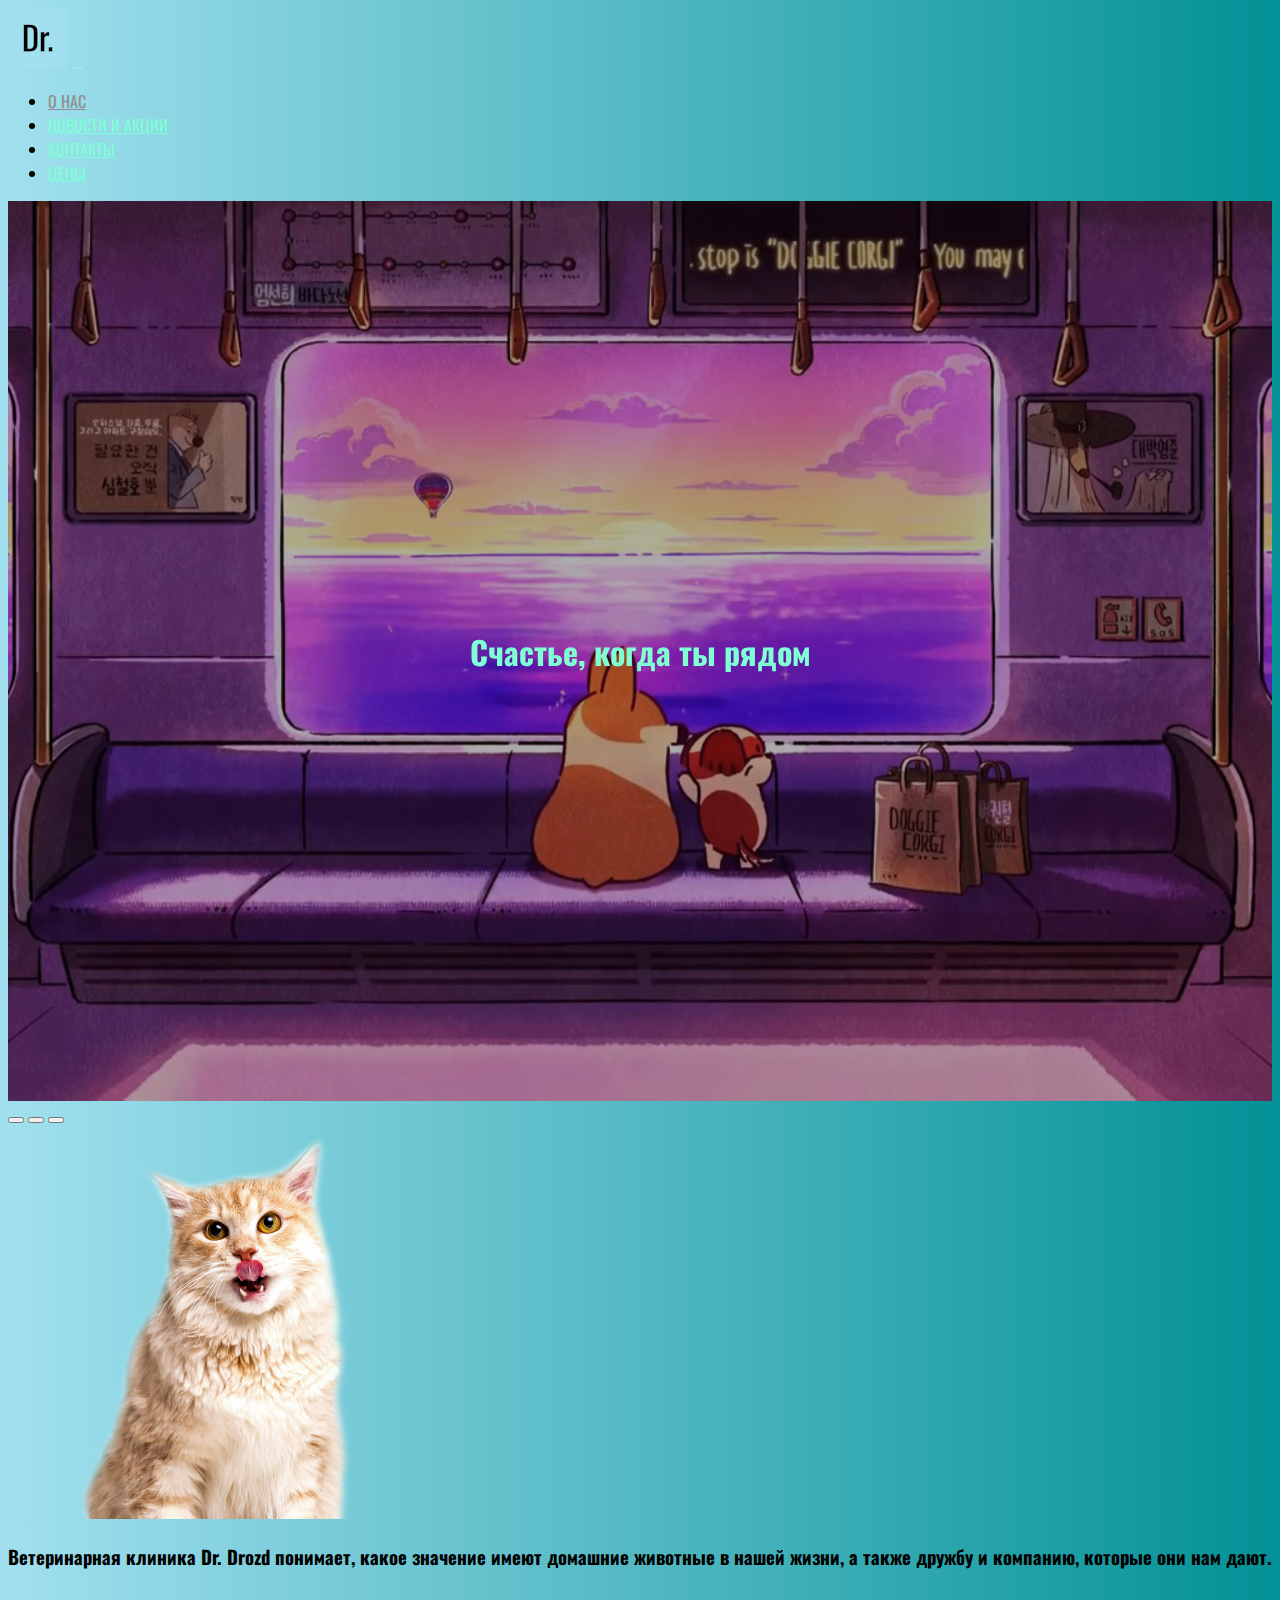
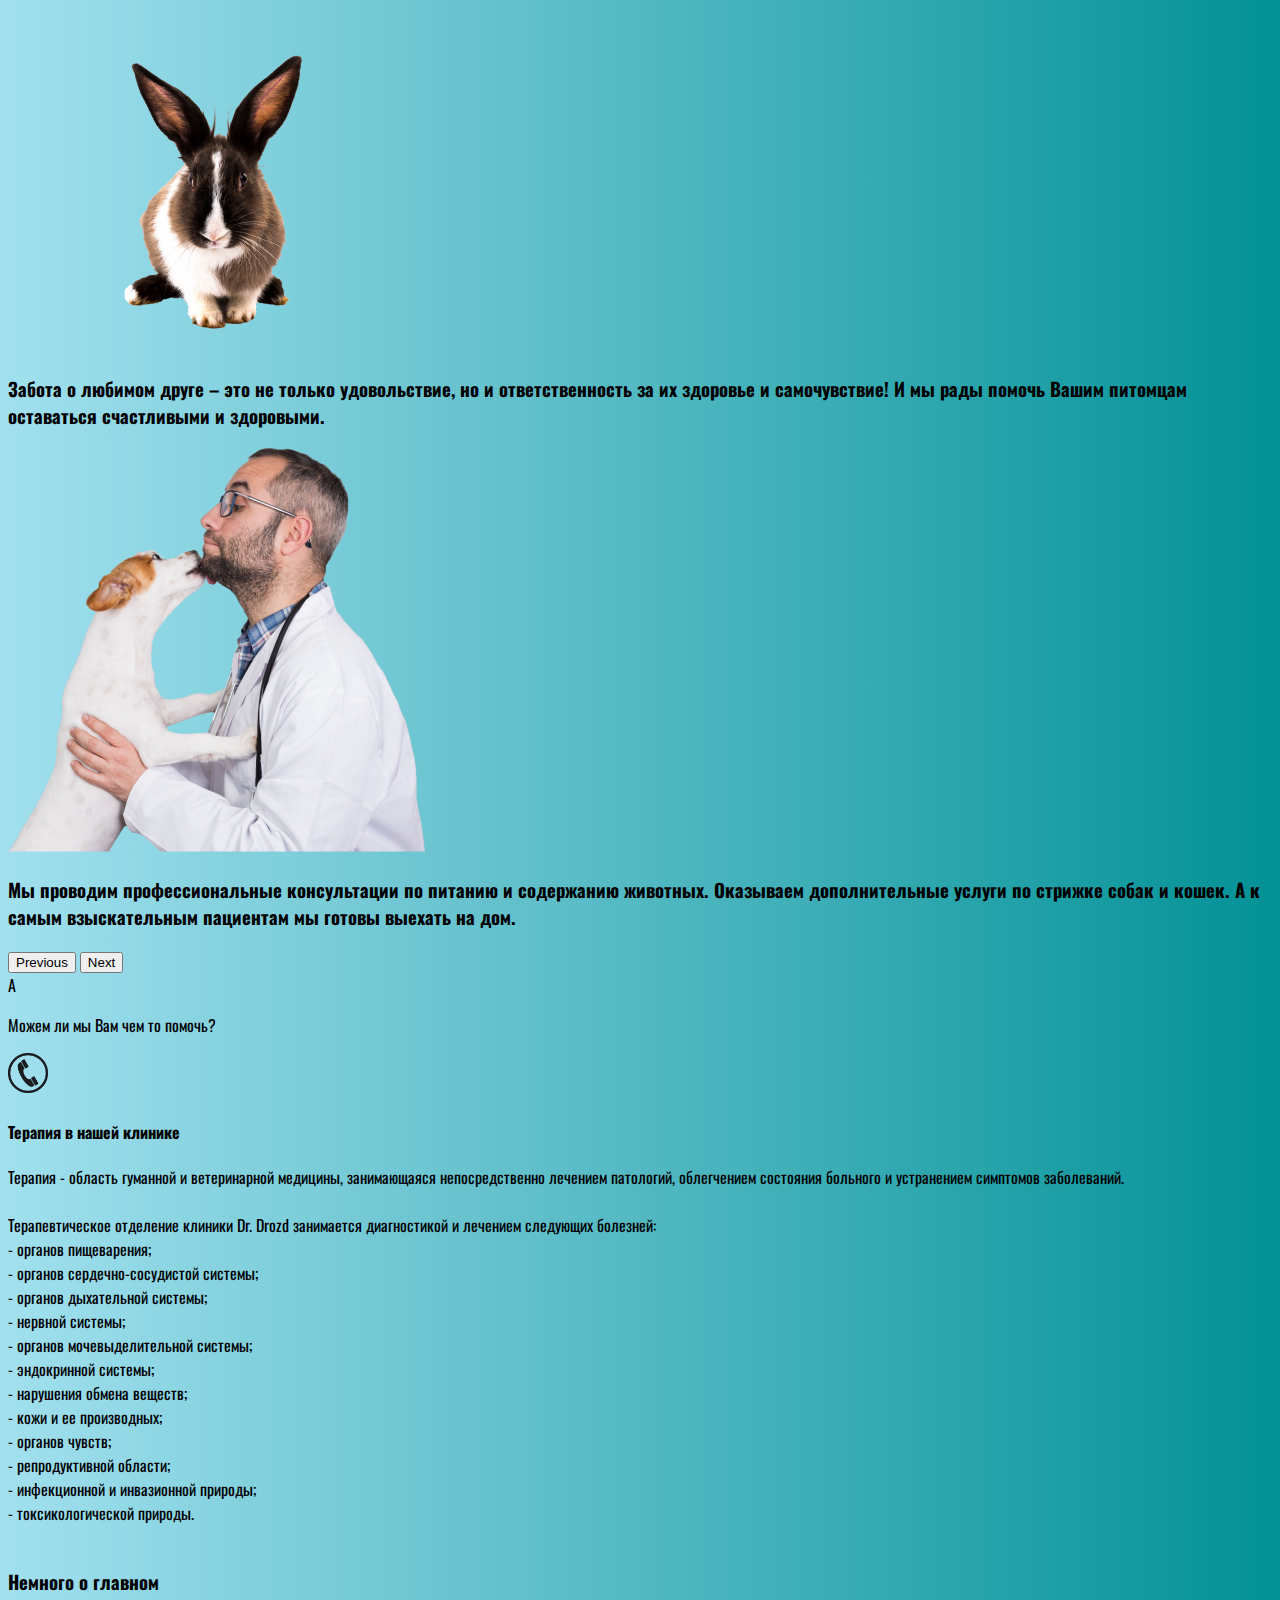
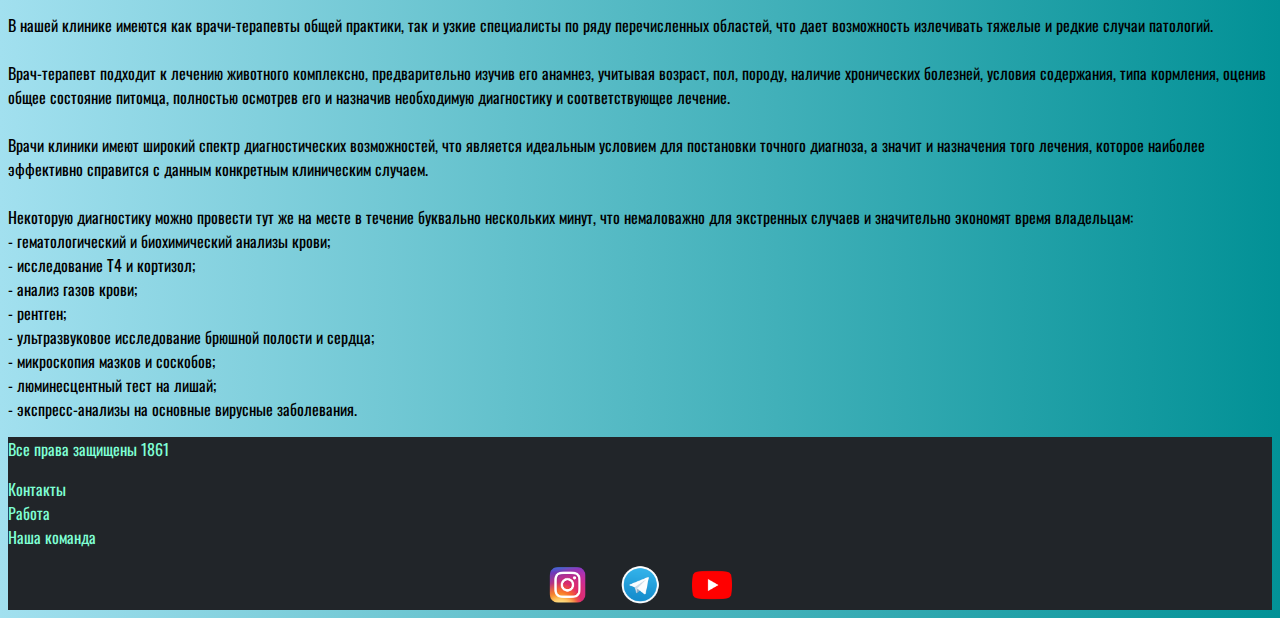
==== commit 473d6355: "25.11.2023.10.10" ====
--- a/education/vetClinic/source/index.html
+++ b/education/vetClinic/source/index.html
@@ -48,13 +48,14 @@
     <section>
         <div class="bgvideo">
             <video autoplay loop muted poster="images/EnOnhlSWEAEeYB3.jpg">
-                <source src="files/_Doggie Corgi_ by Studio Goindol (Relaxation_ASMR_Animation) - Preview.mp4" type='video/mp4; codecs="avc1.42E01E, mp4a.40.2"'>
+                <source src="files/_Doggie Corgi_ by Studio Goindol (Relaxation_ASMR_Animation) - Preview.mp4"
+                    type='video/mp4; codecs="avc1.42E01E, mp4a.40.2"'>
                 <source src="files/videoplayback.webm" type='video/webm; codecs="vp8, vorbis"'>
             </video>
             <div class="effect"></div>
             <div class="video-text">
                 <h1>
-                    Счастье, когда ты рядом
+                    <a href="https://zooshans.by/">Счастье, когда ты рядом</a>
                 </h1>
             </div>
         </div>
@@ -137,17 +138,14 @@
                         <div class="col-lg-12 col-md-12">
                             А
                         </div>
-                        
+
                         <div class="col-lg-12 col-md-12 text-center mt-4">
                             <p>
                                 Можем ли мы Вам чем то помочь?
                             </p>
                         </div>
                         <div class="col-lg-12 col-md-12 text-center">
-                            <img class="call-anim" style="width: 40px;" src="images/phone.png" alt="phone">
-                        </div>
-                        <div class="col-lg-12 col-md-12 text-center">
-                            <button type="button" class="btn btn-primary btn-lg my-4">Заказать звонок</button>
+                            <a href="#"><img class="call-anim" style="width: 40px;" src="images/phone.png" alt="phone"></a>
                         </div>
                     </div>
                 </div>
@@ -157,7 +155,7 @@
                             <h4>Терапия в нашей клинике</h4>
                             <p>Терапия - область гуманной и ветеринарной медицины, занимающаяся непосредственно лечением
                                 патологий, облегчением состояния больного и устранением симптомов заболеваний.<br><br>
-                                Терапевтическое отделение клиники Айболит занимается диагностикой и лечением следующих
+                                Терапевтическое отделение клиники Dr. Drozd занимается диагностикой и лечением следующих
                                 болезней:<br>
                                 - органов пищеварения;<br>
                                 - органов сердечно-сосудистой системы;<br>
@@ -209,7 +207,7 @@
         <div class="conteiner-fluid">
             <div class="row m-0">
                 <div class="col-lg-4 col-md-12 footer-text text-center mt-2">
-                        <p><a href="#">Все права защищены 1861</a></p>
+                    <p><a href="#">Все права защищены 1861</a></p>
                 </div>
                 <div class="col-lg-4 col-md-12 footer-text text-center mt-2">
                     <p><a href="#">Контакты</a><br><a href="#">Работа</a><br><a href="#">Наша команда</a></p>
--- a/education/vetClinic/source/styles/mycss.css
+++ b/education/vetClinic/source/styles/mycss.css
@@ -20,6 +20,15 @@
 .navbar-toggler {
     background-color: #a2e0ef;
     border: none;
+}
+
+.video-text h1 a{
+    text-decoration: none;
+    color: aquamarine;
+}
+
+.video-text h1 a:hover {
+    color: #a2e0ef;
 }
 
 .sidebar {
@@ -72,6 +81,10 @@
     animation: myAnim 2s ease 0s infinite normal forwards;
 }
 
+#imgAndroid img{
+    float: left;
+}
+
 @keyframes myAnim {
 
     0%,
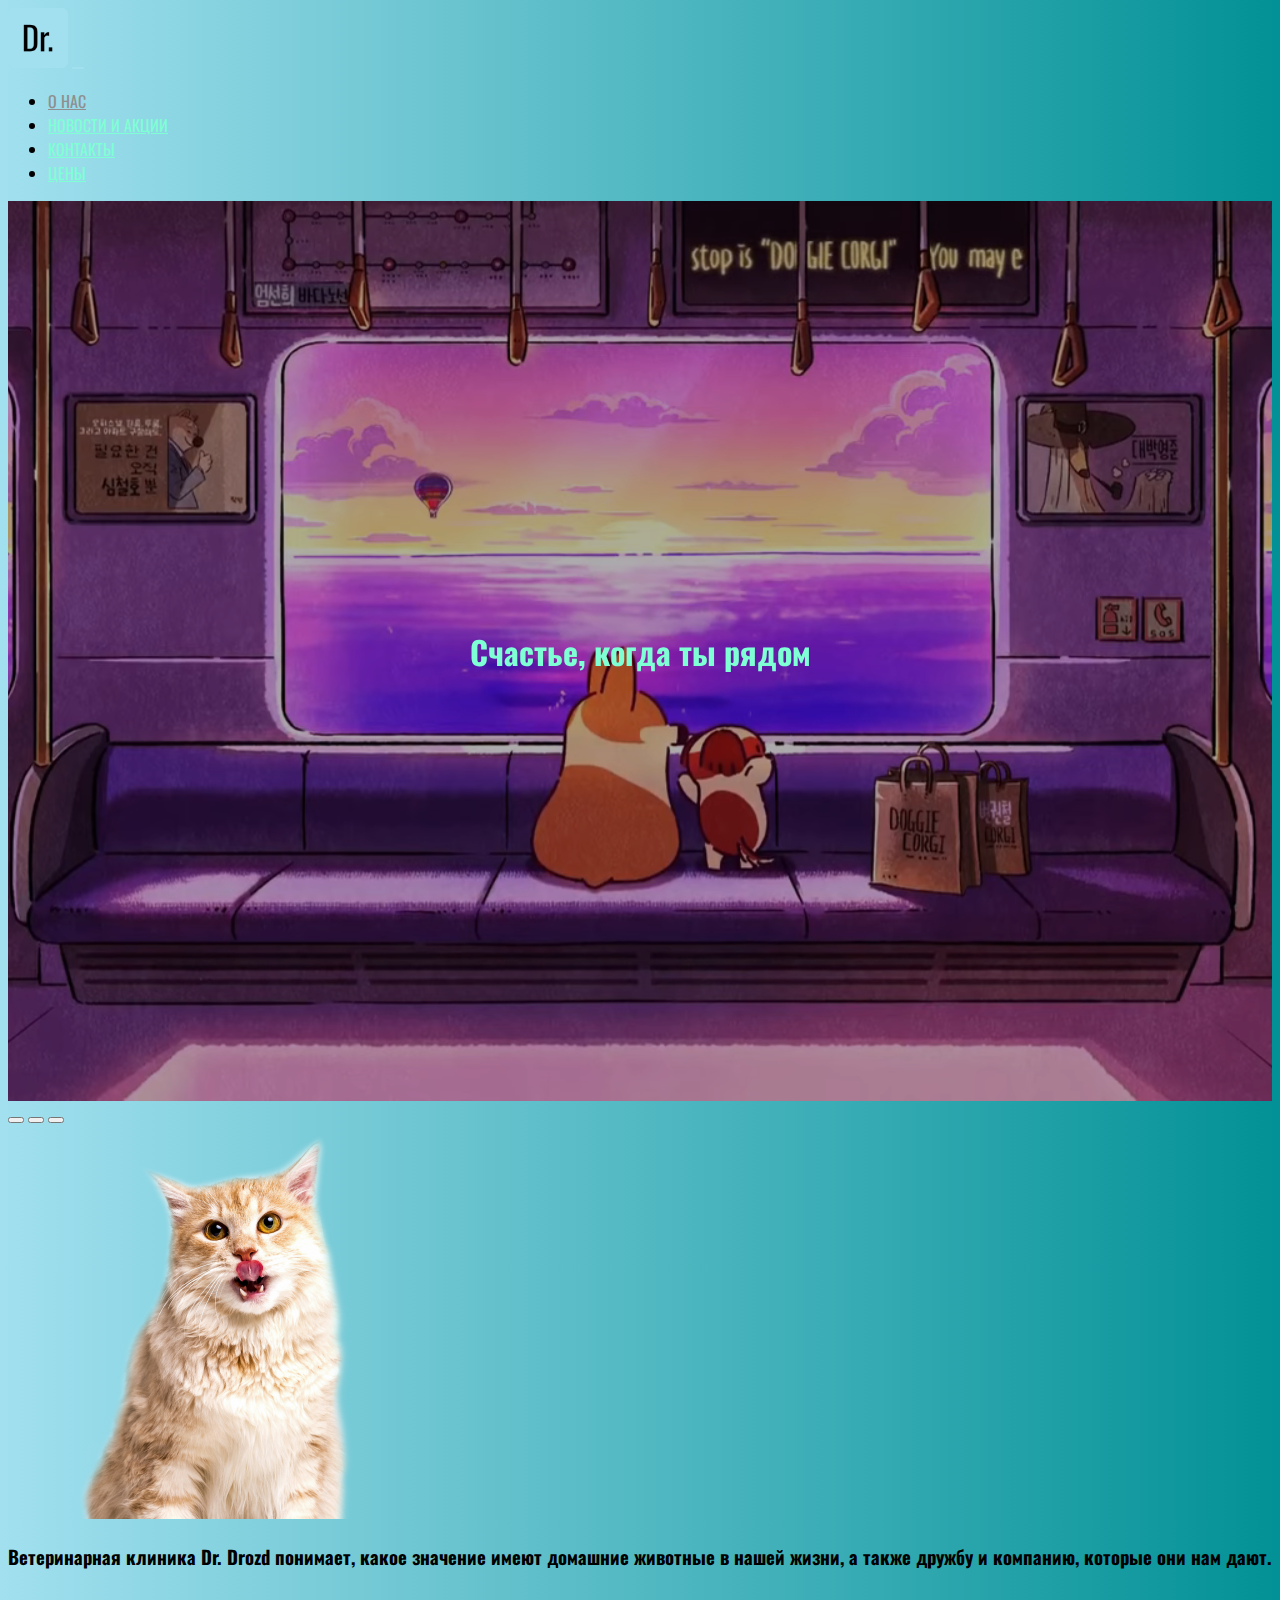
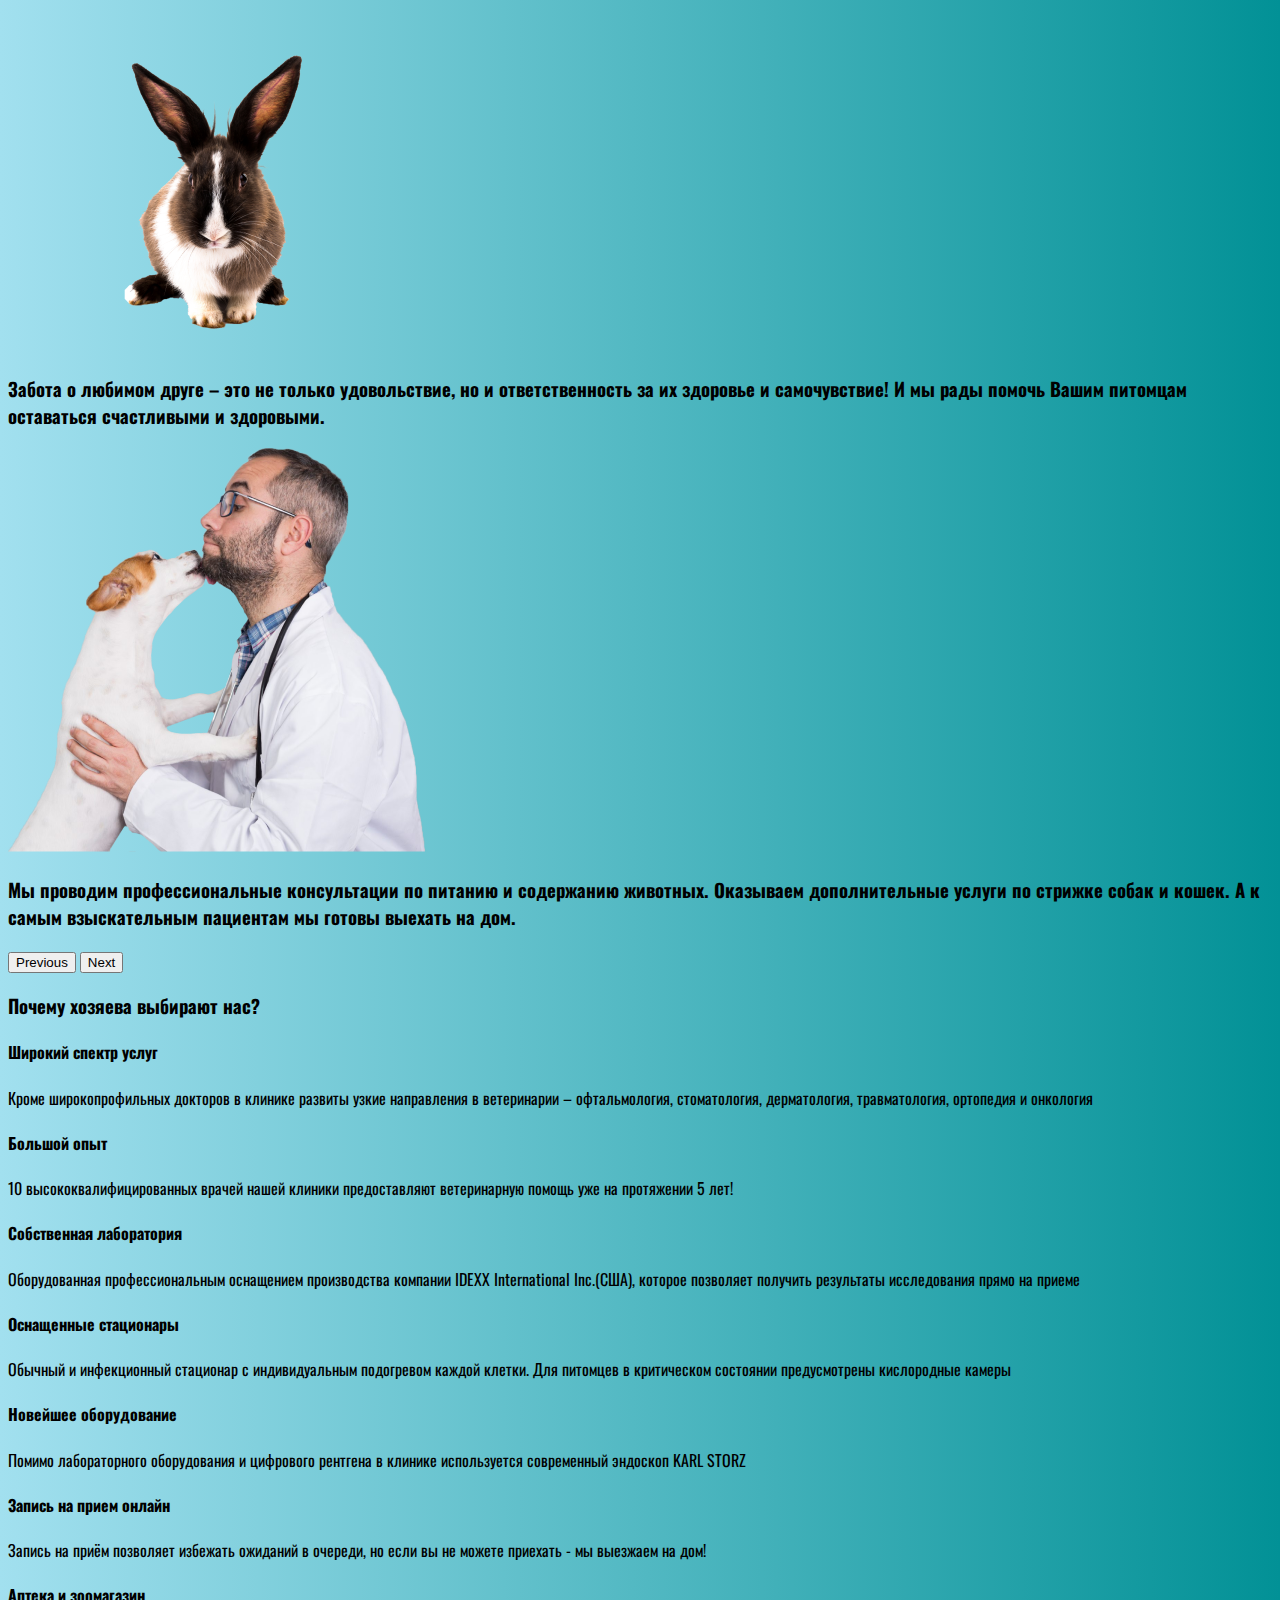
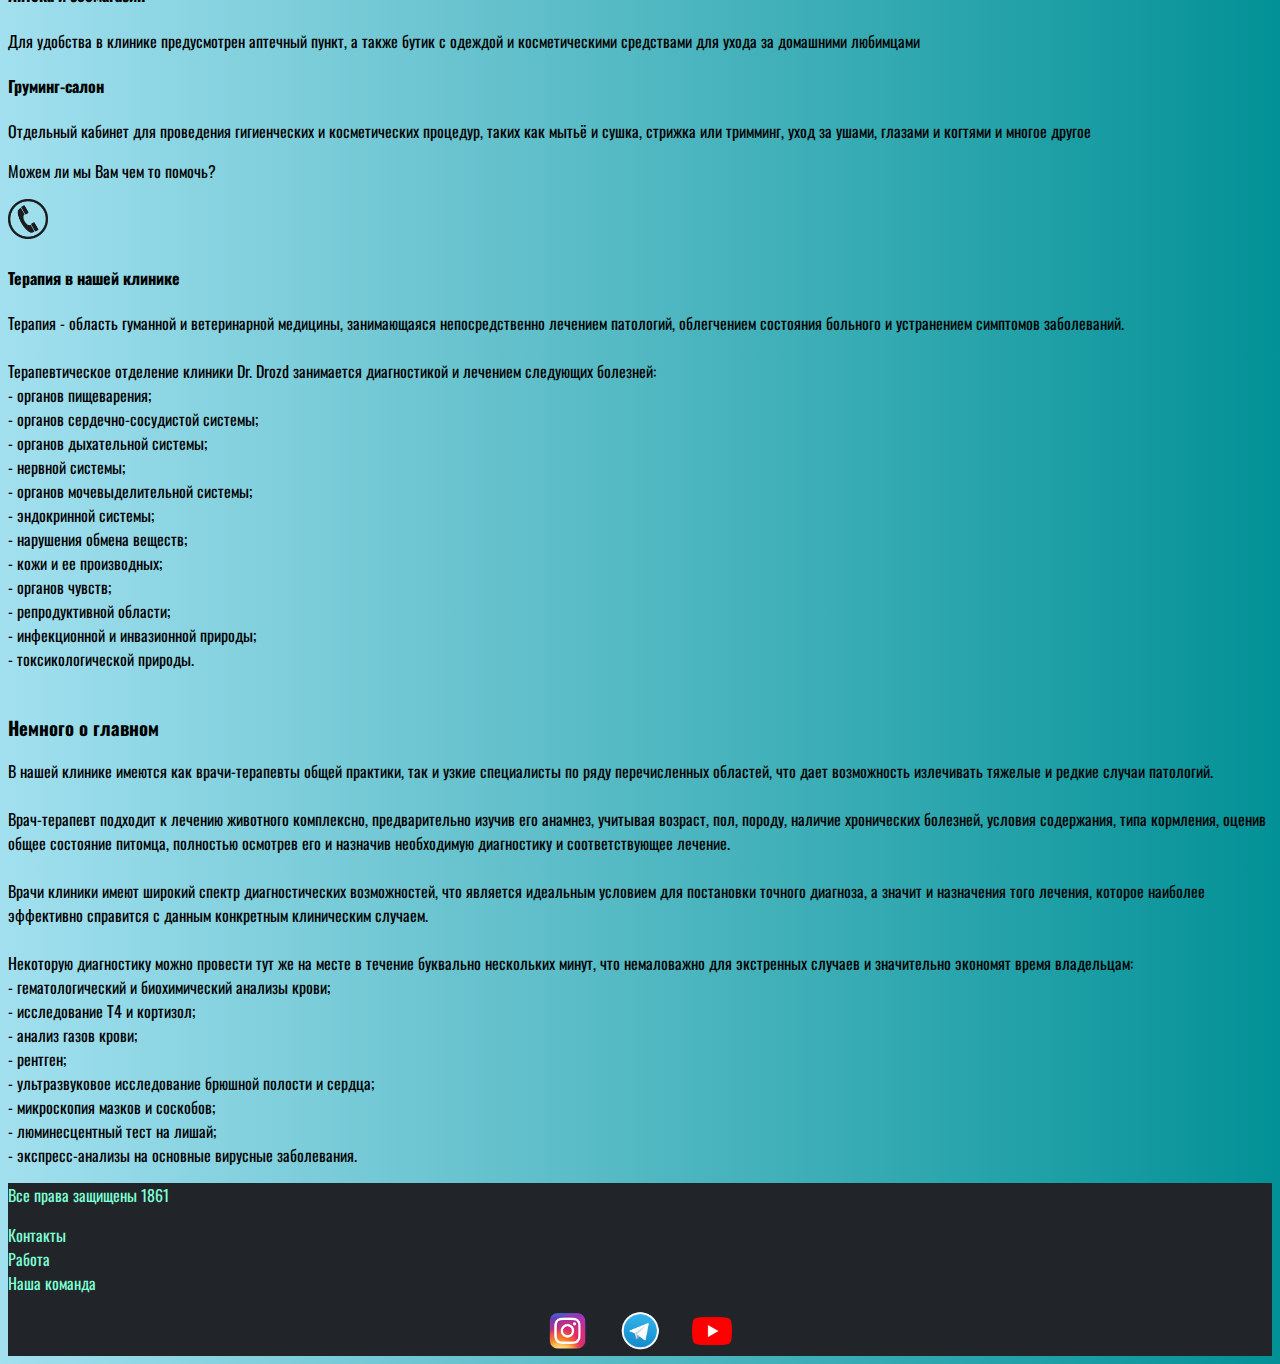
==== commit 06a45873: "26.11.2023.22.04" ====
--- a/education/vetClinic/source/index.html
+++ b/education/vetClinic/source/index.html
@@ -135,8 +135,35 @@
                             </button>
                         </div>
 
+                        <div class="col-lg-12 col-md-12 text-center">
+                            <h3>Почему хозяева выбирают нас?</h3>
+                        </div>
                         <div class="col-lg-12 col-md-12">
-                            А
+                            <h4>Широкий спектр услуг</h4>
+                            <p>Кроме широкопрофильных докторов в клинике развиты узкие направления в ветеринарии –
+                                офтальмология, стоматология, дерматология, травматология, ортопедия и онкология</p>
+                            <h4>Большой опыт</h4>
+                            <p>10 высококвалифицированных врачей нашей клиники предоставляют ветеринарную помощь уже на
+                                протяжении 5 лет!</p>
+                            <h4>Собственная лаборатория</h4>
+                            <p>Оборудованная профессиональным оснащением производства компании IDEXX International
+                                Inc.(США), которое позволяет получить результаты исследования прямо на приеме</p>
+                            <h4>Оснащенные стационары</h4>
+                            <p>Обычный и инфекционный стационар с индивидуальным подогревом каждой клетки. Для питомцев
+                                в критическом состоянии предусмотрены кислородные камеры</p>
+                            <h4>Новейшее оборудование</h4>
+                            <p>Помимо лабораторного оборудования и цифрового рентгена в клинике используется современный
+                                эндоскоп KARL STORZ</p>
+                            <h4>Запись на прием онлайн</h4>
+                            <p>Запись на приём позволяет избежать ожиданий в очереди, но если вы не можете приехать - мы
+                                выезжаем на дом!</p>
+                            <h4>Аптека и зоомагазин</h4>
+                            <p>Для удобства в клинике предусмотрен аптечный пункт, а также бутик с одеждой и
+                                косметическими средствами для ухода за домашними любимцами</p>
+                            <h4>Груминг-салон</h4>
+                            <p>Отдельный кабинет для проведения гигиенческих и косметических процедур, таких как мытьё и
+                                сушка, стрижка или тримминг, уход за ушами, глазами и когтями и многое другое</p>
+
                         </div>
 
                         <div class="col-lg-12 col-md-12 text-center mt-4">
@@ -145,7 +172,8 @@
                             </p>
                         </div>
                         <div class="col-lg-12 col-md-12 text-center">
-                            <a href="#"><img class="call-anim" style="width: 40px;" src="images/phone.png" alt="phone"></a>
+                            <a href="#"><img class="call-anim" style="width: 40px;" src="images/phone.png"
+                                    alt="phone"></a>
                         </div>
                     </div>
                 </div>
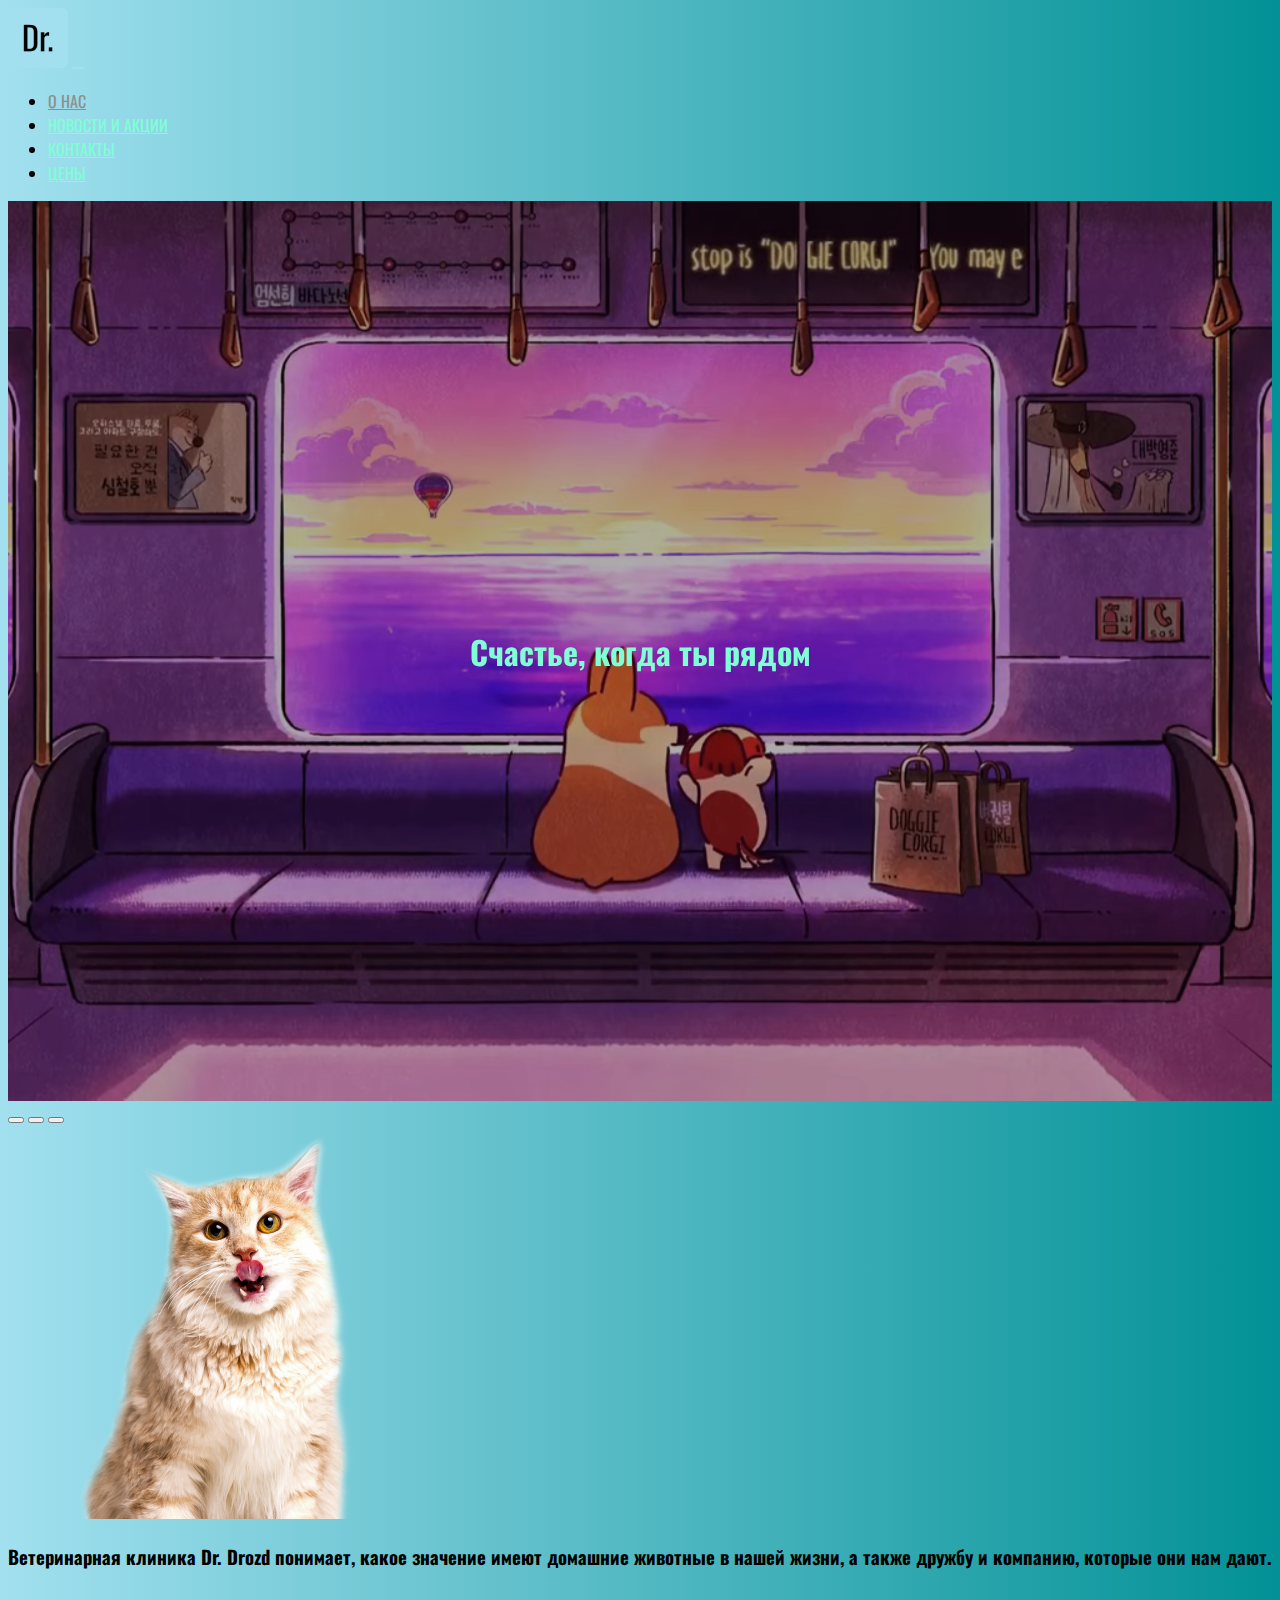
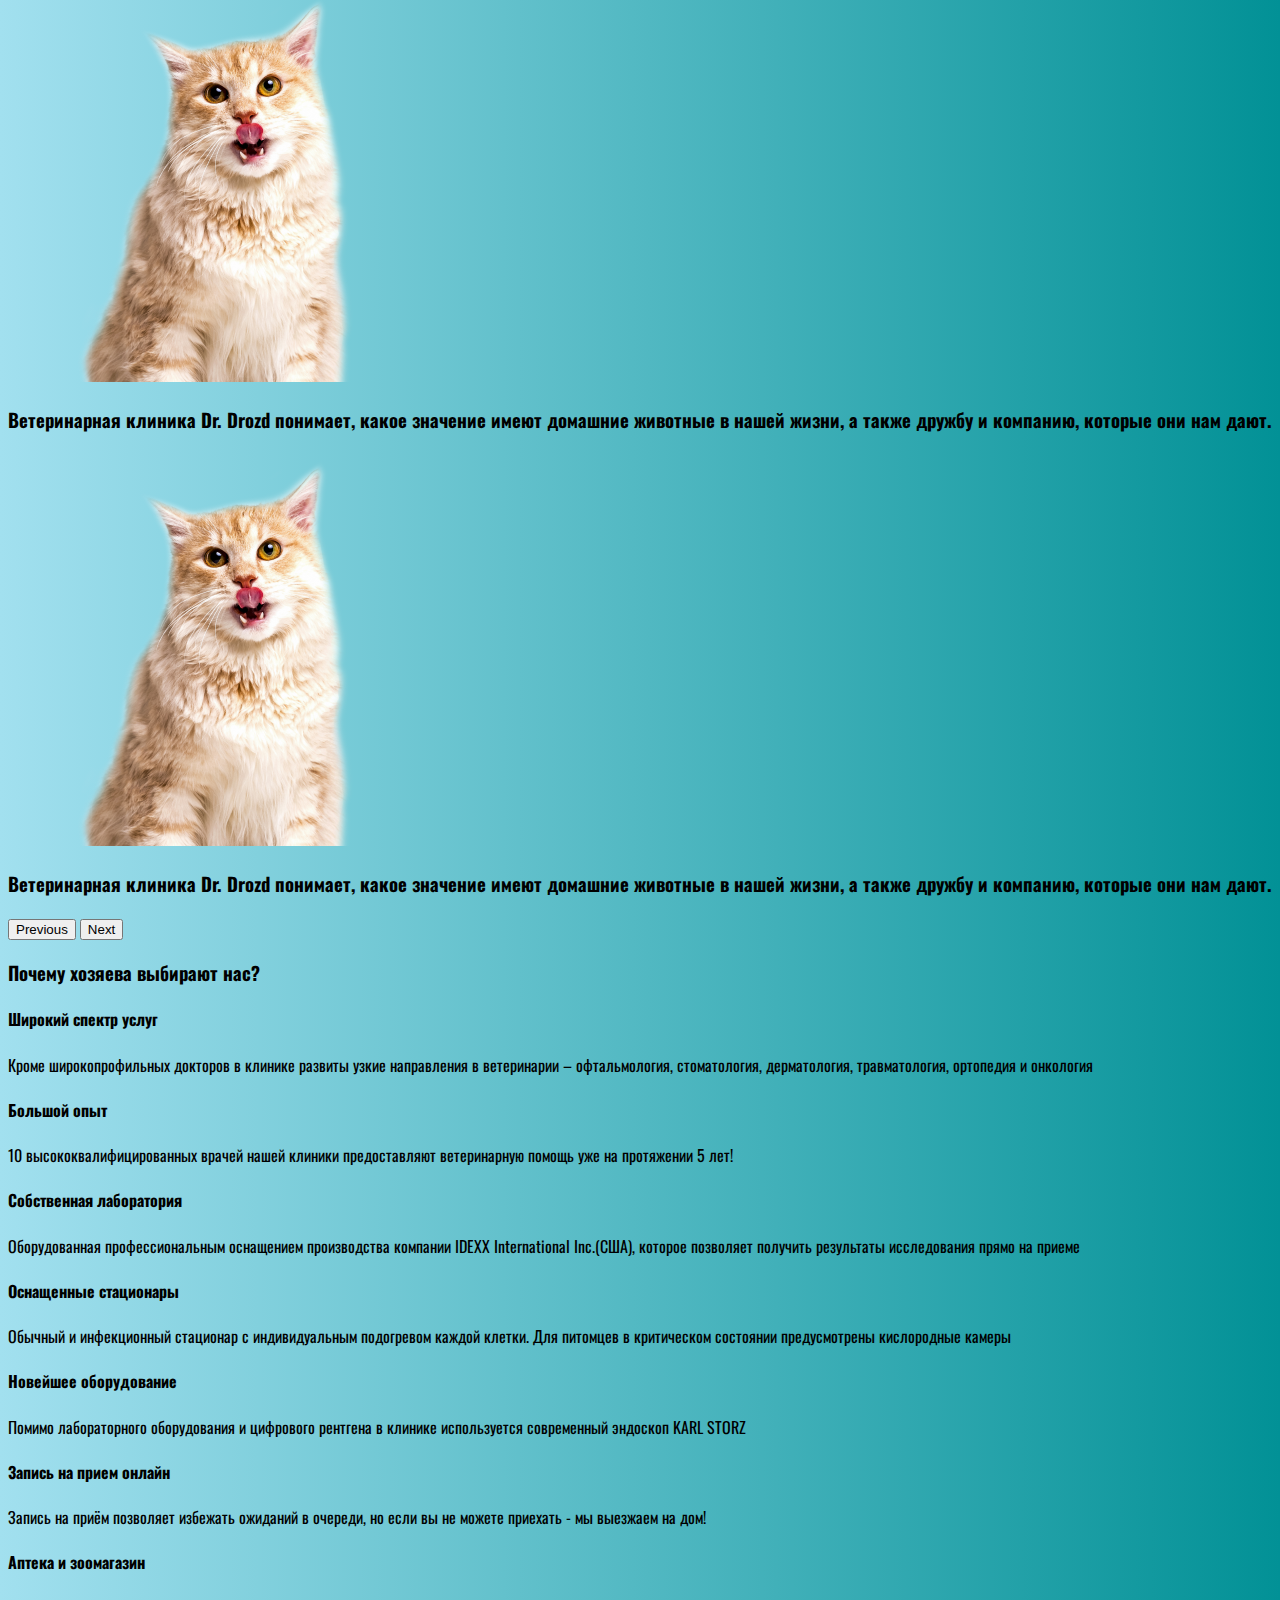
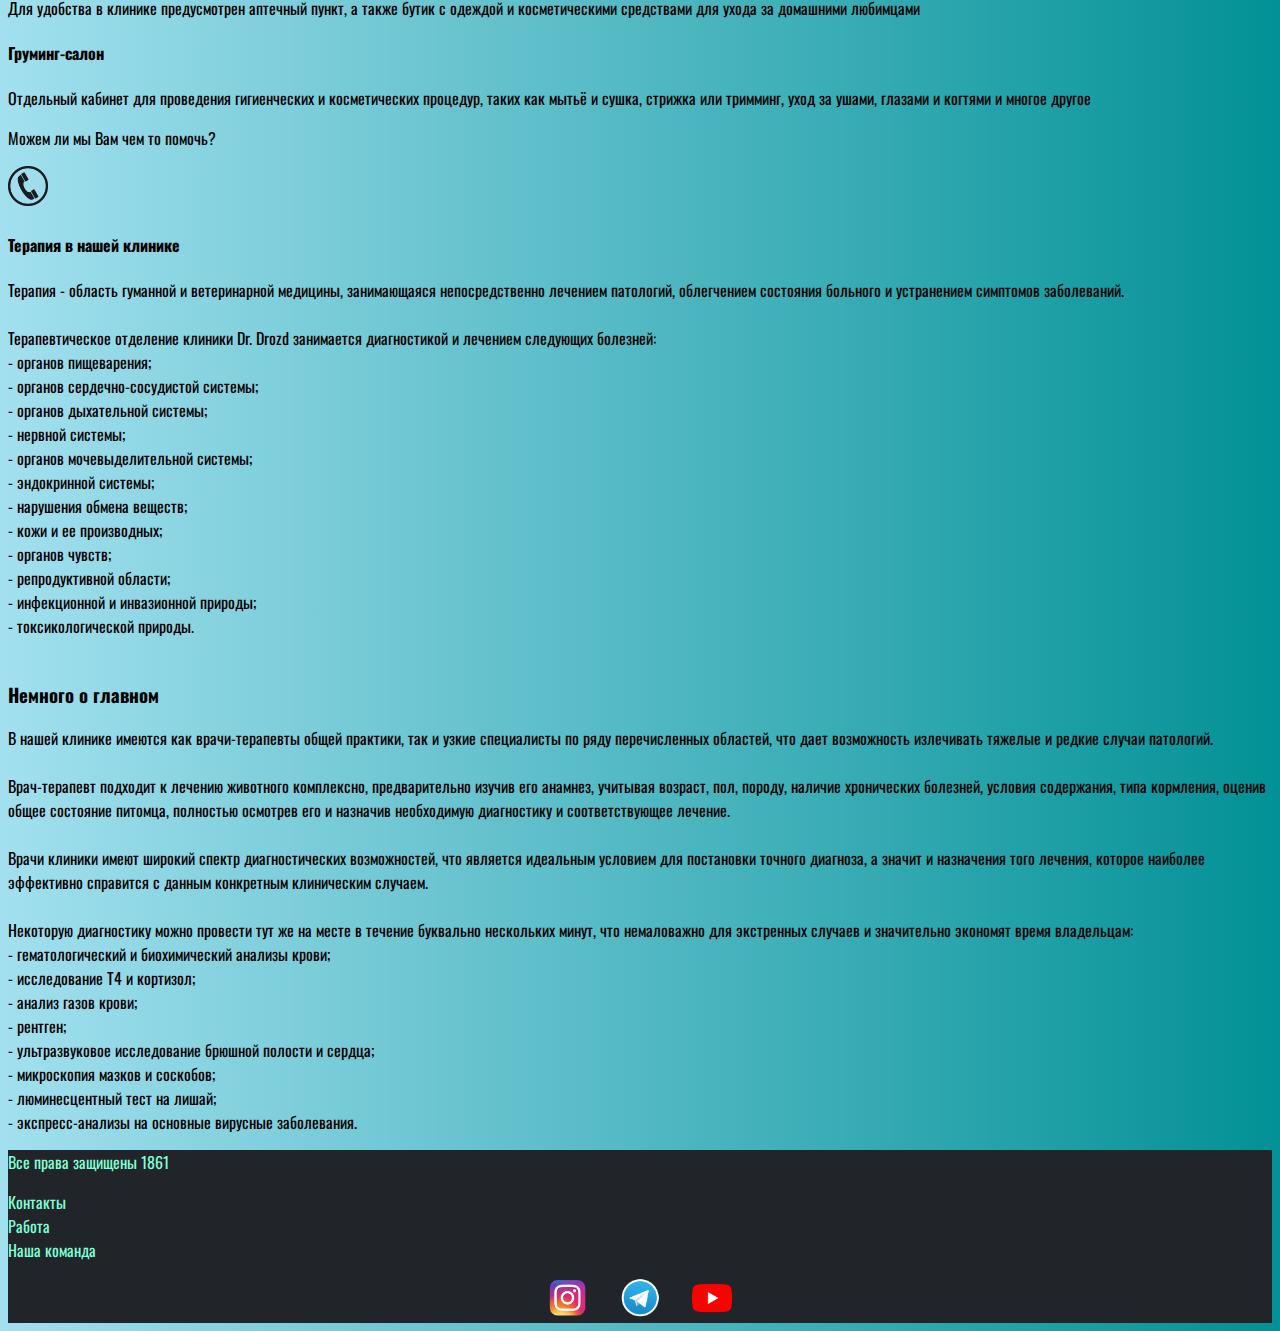
==== commit 5fcb4ac9: "26/11/2023/22/23" ====
--- a/education/vetClinic/source/index.html
+++ b/education/vetClinic/source/index.html
@@ -94,13 +94,13 @@
                                     <div class="d-block w-100">
                                         <div class="row">
                                             <div class="col-lg-6 col-md-6">
-                                                <img src="images/rabbit.png" class="w-100" alt="dogAndCat">
+                                                <img src="images/cat.png" class="w-100" alt="cat">
                                             </div>
                                             <div class="col-lg-6 col-md-6 slide-text">
                                                 <h3>
-                                                    Забота о любимом друге – это не только удовольствие, но и
-                                                    ответственность за их здоровье и самочувствие!
-                                                    И мы рады помочь Вашим питомцам оставаться счастливыми и здоровыми.
+                                                    Ветеринарная клиника Dr. Drozd понимает, какое значение имеют
+                                                    домашние животные в нашей жизни, а также дружбу и компанию, которые
+                                                    они нам дают.
                                                 </h3>
                                             </div>
                                         </div>
@@ -110,13 +110,13 @@
                                     <div class="d-block w-100">
                                         <div class="row">
                                             <div class="col-lg-6 col-md-6">
-                                                <img src="images/dogAndDoctor.png" class="w-100" alt="dogAndDoctor">
+                                                <img src="images/cat.png" class="w-100" alt="cat">
                                             </div>
                                             <div class="col-lg-6 col-md-6 slide-text">
                                                 <h3>
-                                                    Мы проводим профессиональные консультации по питанию и содержанию
-                                                    животных. Оказываем дополнительные услуги по стрижке собак и кошек.
-                                                    А к самым взыскательным пациентам мы готовы выехать на дом.
+                                                    Ветеринарная клиника Dr. Drozd понимает, какое значение имеют
+                                                    домашние животные в нашей жизни, а также дружбу и компанию, которые
+                                                    они нам дают.
                                                 </h3>
                                             </div>
                                         </div>
@@ -134,7 +134,7 @@
                                 <span class="visually-hidden">Next</span>
                             </button>
                         </div>
-
+                        
                         <div class="col-lg-12 col-md-12 text-center">
                             <h3>Почему хозяева выбирают нас?</h3>
                         </div>
